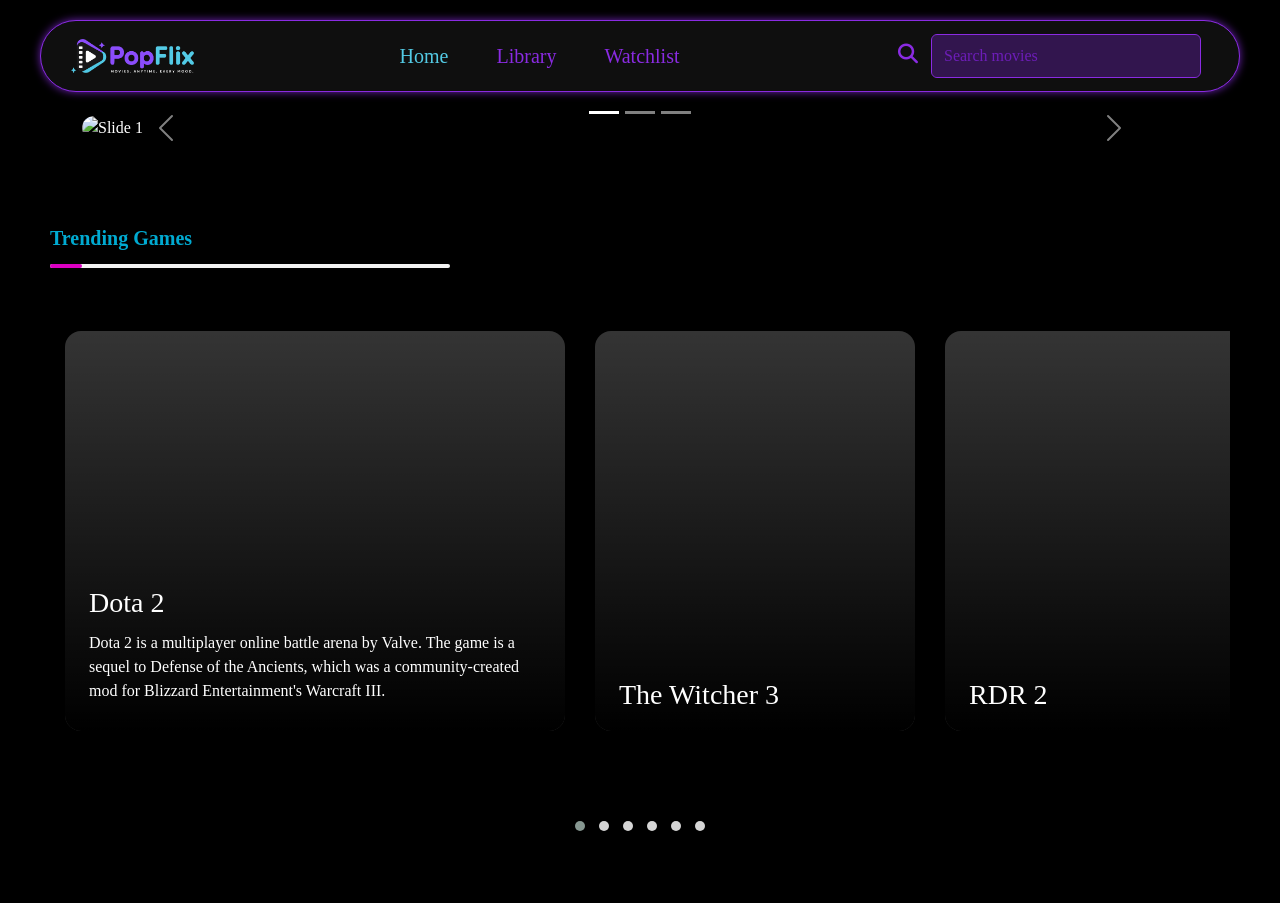
==== public/index.html @ 8738ef5d "Merge branch 'fix-code' of https://github.com/StudyGuy3360/AP-Invaders_Semester2_FinalWebsiteSubmiss" ====
<!DOCTYPE html>
<html lang="en">
<head>
  <meta charset="UTF-8">
  <meta http-equiv="X-UA-Compatible" content="IE=Edge">
  <meta name="viewport" content="width=device-width, initial-scale=1.0">
  <meta name="keywords" content="template initial setup,html, css, links, futureUse">
  <meta name="author" content="Calvin Wiid 261004, Michelle van Vuuren 251015, Luca Vannucchi 261027, Danielle van der Veer 261165">
  <title>HomePage</title>

  <!-- Bootstrap CSS -->
  <link href="https://cdn.jsdelivr.net/npm/bootstrap@5.3.3/dist/css/bootstrap.min.css" rel="stylesheet">

  <!-- Font Awesome -->
  <link rel="stylesheet" href="https://cdnjs.cloudflare.com/ajax/libs/font-awesome/6.5.1/css/all.min.css">

    
<link href="https://cdn.jsdelivr.net/npm/bootstrap@5.3.8/dist/css/bootstrap.min.css" rel="stylesheet" integrity="sha384-sRIl4kxILFvY47J16cr9ZwB07vP4J8+LH7qKQnuqkuIAvNWLzeN8tE5YBujZqJLB" crossorigin="anonymous">
<link rel="stylesheet" href="css/main.css">
  <script type="module" src="js/script.js"></script>
  <!-- Carousal CSS -->
  <link rel="stylesheet" href="https://cdnjs.cloudflare.com/ajax/libs/OwlCarousel2/2.3.4/assets/owl.carousel.min.css">
  <link rel="stylesheet" href="https://cdnjs.cloudflare.com/ajax/libs/OwlCarousel2/2.3.4/assets/owl.theme.default.min.css">

  <!-- CSS -->
  <link rel="stylesheet" href="../css/main.css">
</head>

<body>

<!-- NAVBAR -->
  <nav class="navbar navbar-expand-lg">
        <div class="container-fluid">
            <a class="logo" href="../index.html">
                <img src="../public/assets/img/PopFlix_logo_primary_whiteTagline.png" alt="popFlixLogo">
            </a>
            <button class="navbar-toggler" type="button" data-bs-toggle="collapse" data-bs-target="#navbarText" aria-controls="navbarText" aria-expanded="false" aria-label="Toggle navigation">
                <i class="fa-solid fa-bars"></i>
            </button>
            <div class="collapse navbar-collapse" id="navbarText">
                <ul class="navbar-nav mx-auto mb-2 mb-lg-0">
                    <li class="nav-item mx-3">
                    <a class="nav-link fs-5" aria-current="page" id="active" href="#">Home</a>
                    </li>
                    <li class="nav-item mx-3">
                    <a class="nav-link fs-5" href="../public/pages/contentLibrary.html">Library</a>
                    </li>
                    <li class="nav-item mx-3">
                    <a class="nav-link fs-5" href="../public/pages/watchlist.html">Watchlist</a>
                    </li>
                </ul>
                <span class="navbar-text">
                    <form class="d-flex" role="search" id="movieSearchForm">
                        <button class="btn" type="submit">
                            <i class="fa-solid fa-magnifying-glass fs-5"></i>
                        </button>
                        <input class="form-control me-2 searchBox" type="search" id="movieSearchInput" placeholder="Search movies" aria-label="Search movies"/>
                    </form>
                </span>
            </div>
        </div>
    </nav>

  <!-- HERO / CAROUSAL -->
    <div class="container my-4">
    <div id="mainCarousel" class="carousel slide carousel-fade" data-bs-autoplay="true">

      <!-- INDICATORS DT -->
       <div class="carousel-indicators">
        <button type="button" data-bs-target="#mainCarousel" data-bs-slide-to="0" class="active" aria-current="true" aria-label="Slide 1"></button>
        <button type="button" data-bs-target="#mainCarousel" data-bs-slide-to="1" aria-label="Slide 2"></button>
        <button type="button" data-bs-target="#mainCarousel" data-bs-slide-to="2" aria-label="Slide 3"></button>
      </div>

      <!-- SLIDES -->
       <div class="carousel-inner rounded-4 overflow-hidden">
        <div class="carousel-item active">
          <img src="https://picsum.photos/1200/500?random=1" class="d-block w-100" alt="Slide 1">
          <div class="carousel-caption d-none d-md-block">
            <h5>Featured Title 1</h5>
            <p>Some description about this movie or show.</p>
          </div>
        </div>
        <div class="carousel-item">
          <img src="https://picsum.photos/1200/500?random=2" class="d-block w-100" alt="Slide 2">
          <div class="carousel-caption d-none d-md-block">
            <h5>Featured Title 2</h5>
            <p>Some description about this movie or show.</p>
          </div>
        </div>
        <div class="carousel-item">
          <img src="https://picsum.photos/1200/500?random=3" class="d-block w-100" alt="Slide 3">
          <div class="carousel-caption d-none d-md-block">
            <h5>Featured Title 3</h5>
            <p>Some description about this movie or show.</p>
          </div>
        </div>
      </div>

      <!-- CONTROL -->
       <button class="carousel-control-prev" type="button" data-bs-target="#mainCarousel" data-bs-slide="prev">
        <span class="carousel-control-prev-icon" aria-hidden="true"></span>
        <span class="visually-hidden">Previous</span>
      </button>
      <button class="carousel-control-next" type="button" data-bs-target="#mainCarousel" data-bs-slide="next">
        <span class="carousel-control-next-icon" aria-hidden="true"></span>
        <span class="visually-hidden">Next</span>
      </button>
    </div>
  </div>

  <!-- TRENDING SECTION -->
    <section class="game-section">
    <h2 class="line-title">trending games</h2>

    <div class="owl-carousel custom-carousel owl-theme">
      <div class="item active" style="background-image: url(https://www.yudiz.com/codepen/expandable-animated-card-slider/dota-2.jpg);">
        <div class="item-desc">
          <h3>Dota 2</h3>
          <p>Dota 2 is a multiplayer online battle arena by Valve. The game is a sequel to Defense of the Ancients, which was a community-created mod for Blizzard Entertainment's Warcraft III.</p>
        </div>
      </div>

      <div class="item" style="background-image: url(https://www.yudiz.com/codepen/expandable-animated-card-slider/winter-3.jpg);">
        <div class="item-desc">
          <h3>The Witcher 3</h3>
          <p>The Witcher 3 is an action role-playing game developed by CD Projekt Red. It is based on The Witcher series of fantasy novels.</p>
        </div>
      </div>

      <div class="item" style="background-image: url(https://www.yudiz.com/codepen/expandable-animated-card-slider/rdr-2.jpg);">
        <div class="item-desc">
          <h3>RDR 2</h3>
          <p>Red Dead Redemption 2 is a 2018 action-adventure game developed and published by Rockstar Games.</p>
        </div>
      </div>

      <div class="item" style="background-image: url(https://www.yudiz.com/codepen/expandable-animated-card-slider/pubg.jpg);">
        <div class="item-desc">
          <h3>PUBG Mobile</h3>
          <p>PUBG is a battle royale game where 100 players fight to be the last person standing.</p>
        </div>
      </div>

      <div class="item" style="background-image: url(https://www.yudiz.com/codepen/expandable-animated-card-slider/fortnite.jpg);">
        <div class="item-desc">
          <h3>Fortnite</h3>
          <p>Battle royale where 100 players fight to be the last person standing.</p>
        </div>
      </div>

      <div class="item" style="background-image: url(https://www.yudiz.com/codepen/expandable-animated-card-slider/far-cry-5.jpg);">
        <div class="item-desc">
          <h3>Far Cry 5</h3>
          <p>Far Cry 5 is a 2018 first-person shooter game developed by Ubisoft.</p>
        </div>
      </div>
    </div>
  </section>

  <!-- SCRIPT -->

  <!-- JQUERY / PENCODE -->
   <script src="https://cdnjs.cloudflare.com/ajax/libs/jquery/3.7.1/jquery.min.js"></script>

   <!-- CAROUSAL JS -->
    <script src="https://cdnjs.cloudflare.com/ajax/libs/OwlCarousel2/2.3.4/owl.carousel.min.js"></script>

    <!-- BOOTSTRAP JS -->
     <script src="https://cdn.jsdelivr.net/npm/bootstrap@5.3.3/dist/js/bootstrap.bundle.min.js"></script>

    <!-- JS -->
     <script src="../js/js trending.js"></script>

</body>
</html>
---- public/css/main.css ----
@import '/css/mainVariable.css';


/* Content Library CSS */
#bodyContentLibrary{
    height: 100%;
    width: 100%;
    background: linear-gradient(to bottom, #141414, #53CAE4);
}

.navbar{
    margin: 20px 40px;
    background-color: var(--backgroundColor);
    border-radius: 45px;
    border-color: #8a2be2;
    box-shadow: 0 0 8px rgba(138, 43, 226, 0.8);
}

.logo img{
    max-height: 35px;
    width: auto;
}

.container-fluid{
    padding: 0px 30px;
}

#active{
    color: #53CAE4;
}

.nav-link{
    color: #8a2be2;
}

.nav-link:hover {
    color: #53CAE4;
    transition: color 0.2s ease-in-out;
}

.fa-magnifying-glass{
    color: #8a2be2;
}

.searchBox{
    background-color: rgba(132, 38, 225, 0.3);
    border-color: #8a2be2;
    margin-top: -3px;
    margin-bottom: -3px;
    width: 270px;
    color: #6d1db8;
}

.searchBox::placeholder{
    color: #6d1db8;
}

.searchBox:focus{
    background-color: rgba(38, 163, 231, 0.3);
    border-color: #53CAE4;
    margin-top: -3px;
    margin-bottom: -3px;
    width: 270px;
    color: #2e92a9;
    box-shadow: 0 0 8px rgba(83, 202, 228, 0.8);
}

.searchBox:focus::placeholder{
    color: #2e92a9;
}

form:focus-within .fa-magnifying-glass {
    color: #53CAE4;
    transition: color 0.2s ease-in-out;
}







/*Danielle*/

.watchlistBody {
 background: linear-gradient(130deg, #141414 , #141414,  #53CAE4);
color: #ffffff;
font-family:Arial, Helvetica, sans-serif;
margin: 0;
padding: 40px;
 min-height: 100vh;
}



.genre-stack {
margin-bottom: 40px;
}


.card-row {
display: flex;
gap: 20px;
 overflow-x: auto;
padding: 10px 5px 30px 5px;
scroll-behavior: smooth;
cursor: grab;
user-select: none;

 
}

.card-row::-webkit-scrollbar {
 display: none;
width: 0;
 height: 0;
background: transparent;
}


.movie-card {
flex: 0 0 200px;
 height: 300px;
 background: transparent;
 border: none;
position: relative;
cursor: pointer;
 box-shadow: 0 12px 35px -10px rgba(0, 0, 0, 0.8);
 transition: transform 0.3s cubic-bezier(0.25, 0.8, 0.25, 1);
}





.movie-card:hover {
transform: translateY(-8px);
}

.movie-card:hover .movie-poster {
box-shadow: 0 20px 40px -15px #1f98b0;
}


.movie-poster {
 width: 100%;
height: 100%;
 object-fit: cover;
 display: block;
 border-radius: 16px;

  transition: transform 0.3s cubic-bezier(0.25, 0.8, 0.25, 1),
box-shadow 0.3s ease;
pointer-events: none; 
}

.content {
 width: 100%;
height: 100%;
 object-fit: cover;
 display: block;
 border-radius: 16px;

  transition: transform 0.3s cubic-bezier(0.25, 0.8, 0.25, 1),
box-shadow 0.3s ease;
pointer-events: none; 
}




.headerSection {
display: flex;
justify-content: center;
align-items: center;
 gap: 100px;

    }


.textCenter {
margin-top: 100px;
 margin-left:0px;
font-size: 40;
 font-weight: bold;
}

    

.tabs {
display: flex;
justify-content: center;
align-items: center;
 gap: 10px;
 margin-bottom: 80px;
}

.tabs button {
 background: none;
 border: none;
  color: #F8F8F8;
 font-size: 20px;
padding: 10px 250px;
 cursor: pointer;
 margin-top: 0px;
}


#watchlistBtn {
 border-bottom: 3px solid #53CAE4;

}

#watchlistBtn:hover{
border-bottom: 3px solid #8D54FF;
}

#favouritesBtn {
border-bottom: 3px solid #8D54FF;

}

#favouritesBtn:hover {
border-bottom: 3px solid #53CAE4;
}


.watchlistBody {
     background: linear-gradient(130deg, #141414 , #141414,  #53CAE4);
  color: #ffffff;
  font-family:Arial, Helvetica, sans-serif;
  margin: 0;
  padding: 40px;
  min-height: 100vh;
  
}


.favouritesBody {
     background: linear-gradient(130deg, #141414 , #141414,  #8D54FF);
  color: #ffffff;
  font-family:Arial, Helvetica, sans-serif;
  margin: 0;
  padding: 40px;
  min-height: 100vh;
  
.movie-card:hover .movie-poster {
  box-shadow: 0 20px 40px -15px #8D54FF;
}
}











 /* Calvin */
body{
    background-color: black;
    color: white;
}


.card {
    background-color: black;
}

h1 {
    color: white;
}

.card-img-top {
    size: 120px 160px;
}

.image-prev {
  size: 350px auto;
}

/* film layout */
*,
*::before,
*::after {
  margin: 0;
  padding: 0;
  box-sizing: border-box;
}

/* new code */
html, body {
@import url("https://fonts.googleapis.com/css2?family=Montserrat:ital,wght@0,100;0,200;0,300;0,400;0,500;0,600;0,700;0,800;0,900;1,100;1,200;1,300;1,400;1,500;1,600;1,700;1,800;1,900&display=swap")};

:root {
  --main-font: "Montserrat", sans-serif;
  --main-color: #b61dfd;
}

html {
  scroll-behavior: smooth;
}

body {
  font-family: var(--main-font);
  background: #000000;
  min-height: 60px;
}

body::-webkit-scrollbar {
  width: 5px;
  background: #0b012b;
}

body::-webkit-scrollbar-thumb {
  width: 5px;
  background: rgba(255, 255, 255, 0.592);
  border-radius: 5px;
}

header {
  width: 100%;
  max-width: 1450px;
  margin-inline: auto;
  height: 70px;
  z-index: 30;
  display: flex;
  position: fixed;
  inset: 0;
  background-color: transparent;
  justify-content: space-between;
  align-items: center;
  padding: 5px 30px;
  transition: all 0.2s ease 0s;
  border-radius: 0px 0px 20px 20px;
}

header.scrolled {
  background-color: #00000052;
  backdrop-filter: blur(50px);
  box-shadow: 0px 0px 15px #000000b6;
  top: 15px;
  border-radius: 20px;
}

header .logo {
  color: #fff;
  font-weight: 900;
  font-size: 2.35rem;
}

header nav {
  width: max-content;
  font-size: 14px;
  font-weight: 300;
  display: flex;
  list-style: none;
  gap: 45px;
  opacity: 0.9;
}

header nav li a {
  cursor: pointer;
  color: #fff;
  text-decoration: none;
  padding: 5px 15px;
  transition: all 0.3s ease 0s;
}

header nav li a.active {
  background: #b61dfd6f;
  border: 1px solid #ffffff35;
  backdrop-filter: blur(55px);
  color: #ffffff;
  border-radius: 20px;
}

main {
  width: 100%;
  min-height: 100%;
  position: relative;
  margin-inline: auto;
  display: flex;
  flex-direction: column;
  gap: 20px;
}

main section {
  width: 100%;
  min-height: auto;
  height: auto; 
  position: relative;
  text-transform: uppercase;
  box-shadow: 0px 0px 10px #00000024;
  padding: 60px 0;
}

main section::after {
  content: "";
  width: 100%;
  height: 100%;
  position: absolute;
  inset: 0;
  z-index: 1;
  background-color: rgba(0, 0, 0, 0.75);
}

main section .content {
  z-index: 3;
  color: #fff;
  width: 100%;
  height: auto;
  display: flex;
  align-items: center;
  justify-content: flex-start;
  column-gap: 60px;
  row-gap: 15px;
  flex-wrap: wrap;
  position: relative;
  padding-left: 120px;
}

main section .content .image-prev {
  width: max-content;
  height: max-content;
}

main section .content .image-prev img {
  width: 100%;
  max-width: 350px;
  height: auto;
  object-fit: cover;
  border-radius: 20px;
  box-shadow: 0px 0px 40px #0000008e;
}

main section .content .info {
  width: 100%;
  max-width: 600px;
}

main section .content .info .title {
  font-size: 3.2rem;
  font-weight: 800;
  width: 100%;
  max-width: 600px;
}

main section .content .info .desc {
  width: 100%;
  max-width: 600px;
  font-size: 16px;
  font-weight: 200;
  text-transform: capitalize;
  margin-top: 10px;
}

main section .content .info .tips {
  display: flex;
  align-items: center;
  position: relative;
  width: max-content;
  gap: 25px;
}

main section .content .info .tips .stars {
  display: flex;
  width: max-content;
  gap: 5px;
  font-size: 15px;
}
main section .content .info .tips .stars p {
  opacity: 0.8;
}

main section .content .info .tips .stars i {
  color: #ffa600;
}

main section .content .info .tips .year {
  padding: 3px 15px;
  border-radius: 20px;
  background-color: #b61dfd6f;
  color: #db8dff;
}

main section .content .info .buttons {
  display: flex;
  margin-top: 0px;
  align-items: left;
  gap: 20px;
  width: max-content;
}

.playstore-button {
  display: inline-flex;
  align-items: center;
  justify-content: center;
  border: 2px solid #000;
  border-radius: 9999px;
  background-color: rgba(0, 0, 0, 1);
  padding: 0.625rem 1.5rem;
  text-align: center;
  color: rgba(255, 255, 255, 1);
  outline: 0;
  backdrop-filter: blur(150px);
  transition: all 0.2s ease;
  text-decoration: none;
}

.playstore-button:hover {
  background-color: transparent;
  border: 2px solid transparent;
  color: rgb(255, 255, 255);
}

.icon {
  height: 2.5rem;
  width: 2.5rem;
}

.texts {
  margin-left: 1rem;
  display: flex;
  flex-direction: column;
  align-items: flex-start;
  line-height: 1;
}

.text-1 {
  margin-bottom: 0.25rem;
  font-size: 0.75rem;
  line-height: 1rem;
}

.text-2 {
  font-weight: 600;
}

.save_btn {
  width: 50px;
  height: 50px;
  position: relative;
  display: flex;
  align-items: center;
  justify-content: center;
  background-color:#8D54FF;
  backdrop-filter: blur(1px);
  border-radius: 50%;
  cursor: pointer;
  transition-duration: 0.3s;
  box-shadow: 2px 2px 10px rgba(0, 0, 0, 0.13);
  border: none;
}

.heart {
  width: 18px;
}

.heart path {
  fill: white;
}

.save_btn:hover {
  background-color: #53CAE4;
}

.save_btn:hover .heart {
  animation: heartRing 0.9s both;
}


.save_btn2 {
  width: 50px;
  height: 50px;
  position: relative;
  display: flex;
  align-items: center;
  justify-content: center;
  background-color:#8D54FF;
  backdrop-filter: blur(1px);
  border-radius: 50%;
  cursor: pointer;
  transition-duration: 0.3s;
  box-shadow: 2px 2px 10px rgba(0, 0, 0, 0.13);
  border: none;
}

.add {
  width: 18px;
}

.add path {
  fill: white;
}

.save_btn2:hover {
  background-color: #53CAE4;
}

.save_btn2:hover .heart {
  animation: heartRing 0.9s both;
}



/* navbar */
.btn {
  color: purple;
}

/* luca */


.body1 {
  display: grid;
  height: 100%;
  width: 100%;
  place-items: center;
  background: url(/public/assets/img/login_bg_img.png);
  background-repeat: no-repeat;
  background-size:cover;
  background-position: center;
  background-attachment: fixed;
  padding-top: 100px;
}

/* card */
.wrapper {
  max-width: 380px;
  width: 100%;
  background: #121212;
  padding: 30px;
  border-radius: 16px;
  border: 2px solid #8a2be2;
  box-shadow: 0 0 20px rgba(138, 43, 226, 0.4);
}

/* logo header */
.wrapper .logo-container {
  display: block;
  width: 100%;
  text-align: center;
  margin-bottom: 15px;
}

.wrapper .logo-container h2 {
  color: #00d4ff;
  font-size: 28px;
  font-weight: 700;
}


.logo-container p{
    color: #aaaaaa;
    font-size: 10px;
    letter-spacing: 1.5px;
}

/* slide-controls */
.wrapper .slide-controls {
  position: relative;
  display: flex;
  height: 45px;
  width: 100%;
  margin: 15px 0;
  justify-content: space-between;
  border-bottom: 2px solid #333333;
}

/* dt */
.slide-controls .slide {
  height: 100%;
  width: 50%;
  color: #ffffff;
  font-size: 18px;
  font-weight: 500;
  text-align: center;
  line-height: 40px;
  cursor: pointer;
  z-index: 1;
  transition: all 0.3s ease;
}


/* purple-line */
.slide-controls .slider-tab {
  position: absolute;
  bottom: -2px;
  height: 3px;
  width: 50%;
  left: 0;
  z-index: 2;
  border-radius: 15px;
  background: linear-gradient(90deg, #8a2be2, #8a2be2);
  transition: all 0.4s ease;
}

/* radio toggle */
input[type="radio"] {
  display: none;
}

/* active vs inactive change login/signup buttons */
#signup:checked ~ .slider-tab {
  left: 50%;
}
#signup:checked ~ label.signup {
  color: #ffffff
}
#signup:checked ~ label.login {
  color: #888888;
}
#login:checked ~ label.signup {
  color: #888888;
}
#login:checked ~ label.login {
  color: #ffffff;
}

#signup:checked ~ .title-text .form-inner {
  margin-left: -100%;
}

/* welcome text */
.wrapper .welcome-text {
  text-align: center;
  margin: 15px 0;
}
.welcome-text h3 {
  color: #ffffff;
  font-size: 20px;
}
.welcome-text p {
  color: #888888;
  font-size: 13px;
}

/* dt */
/* form layout & inner slide container */
.wrapper .title-text {
    width: 100%;
    overflow: hidden;
}

.title-text .form-inner {
    display: flex;
    width: 200%;
}

.title-text .form-inner form {
  width: 50%;
  transition: all 0.6s cubic-bezier(0.68, -0.55, 0.265, 1.55);
}

/* dt */
/* input field */
.form-inner form .field {
  height: 48px;
  width: 100%;
  margin-top: 18px;
  position: relative;
}

/* icon styling and positioning */
.form-inner form .field .input-icon {
  position: absolute;
  left: 16px;
  top: 50%;
  transform: translateY(-50%);
  color: #aaaaaa;
  font-size: 15px;
  pointer-events: none;
  z-index: 2;
  transition: all 0.3s ease;
}

.form-inner form .field input {
  height: 100%;
  width: 100%;
  outline: none;
  padding-left: 40px;
  border-radius: 8px;
  background: #1a1a1a;
  border: 1px solid #333333;
  color: #ffffff;
  font-size: 14px;
  transition: all 0.3s ease;
  border: 2px solid #8a2be2;
}

/* email/username & password  */
.form-inner form .field input:focus {
  border-color: #8a2be2;
  box-shadow: 0 0 8px rgba(138, 43, 226, 0.4);
}
.form-inner form .field input::placeholder {
  color: #666666
}

/* forgot password link */
.form-inner form .pass-link {
    text-align: right;
  margin-top: 8px;
  margin-bottom: 15px;
}

.form-inner form .pass-link a {
  color: #aaaaaa;
  font-size: 12px;
  text-decoration: none;
}

.form-inner form .pass-link a:hover {
  text-decoration: underline;
}

/* submit button  */
form .btn input[type="submit"] {
  height: 100%;
  width: 70%;
  margin-left: 15%;
  background: linear-gradient(90deg, #00c6ff, #9d4edd);
  border: none;
  color: #fff;
  padding-left: 0;
  border-radius: 8px;
  font-size: 16px;
  font-weight: 600;
  cursor: pointer;
  transition: opacity 0.4s ease;
  text-transform: uppercase;
}

form .btn input[type="submit"]:hover {
    opacity: 0.90;
}

/* under login/signup */
.form-inner form .signup-link {
    text-align: center;
    margin-top: 20px;
    color: #aaaaaa;
    font-size: 13px;
}

.form-inner form .signup-link a {
    color: #8a2be2;
    text-decoration: underline;
}


/* LUCA HOME PAGE CSS */

/* NAVBAR */
body {
  font-family: "Roboto", sans-serif;
  font-size: 16px;
  background: url(/public/assets/img/login_bg_img.png);  
  color: #fff;
}

img {
  max-width: 100%;
  border: 0;
}

a {
  text-decoration: none;
  color: inherit;
  outline: none;
  transition: all 0.4s ease-in-out;
}

a:hover {
  color: #53CAE4;
}

.navbar {
  margin: 20px 40px;
  background-color: #0f0f0f;
  border-radius: 45px;
  border: 1px solid #8a2be2;
  box-shadow: 0 0 8px rgba(138, 43, 226, 0.8);
}

.logo img {
  max-height: 35px;
  width: auto;
}


.container-fluid {
  padding: 0 30px;
}

#active {
  color: #53CAE4;
}

.nav-link {
  color: #8a2be2;
}

.nav-link:hover {
  color: #53CAE4;
  transition: color 0.2s ease-in-out;
}

.fa-magnifying-glass {
  color: #8a2be2;
}

.searchBox {
  background-color: rgba(132, 38, 225, 0.3);
  border-color: #8a2be2;
  margin-top: -3px;
  margin-bottom: -3px;
  width: 270px;
  color: #6d1db8;
}

.searchBox::placeholder {
  color: #6d1db8;
}

.searchBox:focus {
  background-color: rgba(38, 163, 231, 0.3);
  border-color: #53CAE4;
  color: #2e92a9;
  box-shadow: 0 0 8px rgba(83, 202, 228, 0.8);
}

.searchBox:focus::placeholder {
  color: #2e92a9;
}

form:focus-within .fa-magnifying-glass {
  color: #53CAE4;
  transition: color 0.2s ease-in-out;
}

.fa-bars {
  color: #8a2be2;
}

.fa-bars:hover {
  color: #53CAE4;
}

/* TITLES */

h2 {
  margin-bottom: 48px;
  padding-bottom: 16px;
  font-size: 20px;
  line-height: 28px;
  font-weight: 700;
  position: relative;
  text-transform: capitalize;
  color: #00aad1;
}

h3 {
  margin: 0 0 10px;
  font-size: 28px;
  line-height: 36px;
}

/* Title underline */
.line-title {
  position: relative;
  width: 400px;
}

.line-title::before,
.line-title::after {
  content: "";
  position: absolute;
  bottom: 0;
  left: 0;
  height: 4px;
  border-radius: 2px;
}

.line-title::before {
  width: 100%;
  background: #f2f2f2;
}

.line-title::after {
  width: 32px;
  background: #dc00c2;
}

/* GAME SECTION */

.game-section {
  padding: 60px 50px;
}

.game-section .owl-stage {
  margin: 15px 0;
  display: flex;
}

.game-section .item {
  margin: 0 15px 60px;
  width: 320px;
  height: 400px;
  display: flex;
  align-items: flex-end;
  background: #343434 no-repeat center center / cover;
  border-radius: 16px;
  overflow: hidden;
  position: relative;
  transition: all 0.4s ease-in-out;
  cursor: pointer;
}

.game-section .item.active {
  width: 500px;
  box-shadow: 12px 40px 40px rgba(0, 0, 0, 0.25);
}

.game-section .item::after {
  content: "";
  display: block;
  position: absolute;
  height: 100%;
  width: 100%;
  left: 0;
  top: 0;
  background-image: linear-gradient(rgba(0, 0, 0, 0), rgba(0, 0, 0, 1));
}

.game-section .item-desc {
  padding: 0 24px 12px;
  color: #fff;
  position: relative;
  z-index: 1;
  overflow: hidden;
  transform: translateY(calc(100% - 54px));
  transition: all 0.4s ease-in-out;
}

.game-section .item.active .item-desc {
  transform: none;
}

.game-section .item-desc p {
  opacity: 0;
  transform: translateY(32px);
  transition: all 0.4s ease-in-out 0.2s;
}

.game-section .item.active .item-desc p {
  opacity: 1;
  transform: translateY(0);
}

.game-section .owl-theme.custom-carousel .owl-dots {
  margin-top: -20px;
  position: relative;
  z-index: 5;
}

/* RESPONSIVE CODE  */
@media (min-width: 992px) and (max-width: 1199px) {
  h2 {
    margin-bottom: 32px;
  }

  h3 {
    font-size: 24px;
    line-height: 32px;
  }

  .game-section {
    padding: 50px 30px;
  }

  .game-section .item {
    margin: 0 12px 60px;
    width: 260px;
    height: 360px;
  }

  .game-section .item.active {
    width: 400px;
  }

  .game-section .item-desc {
    transform: translateY(calc(100% - 46px));
  }
}

@media (min-width: 768px) and (max-width: 991px) {
  h2 {
    margin-bottom: 32px;
  }

  h3 {
    font-size: 24px;
    line-height: 32px;
  }

  .line-title {
    width: 330px;
  }

  .game-section {
    padding: 50px 30px 40px;
  }

  .game-section .item {
    margin: 0 12px 60px;
    width: 240px;
    height: 330px;
  }

  .game-section .item.active {
    width: 360px;
  }

  .game-section .item-desc {
    transform: translateY(calc(100% - 42px));
  }
}

@media (max-width: 767px) {
  body {
    font-size: 14px;
  }

  h2 {
    margin-bottom: 20px;
  }

  h3 {
    font-size: 19px;
    line-height: 24px;
  }

  .line-title {
    width: 250px;
  }

  .game-section {
    padding: 30px 15px 20px;
  }

  .game-section .item {
    margin: 0 10px 40px;
    width: 200px;
    height: 280px;
  }

  .game-section .item.active {
    width: 270px;
    box-shadow: 6px 10px 10px rgba(0, 0, 0, 0.25);
  }

  .game-section .item-desc {
    padding: 0 14px 5px;
    transform: translateY(calc(100% - 42px));
  }
}

/* END LUCA */

/* michelle */

#bodyContentLibrary{
    height: 100%;
    width: 100%;
    background: linear-gradient(to bottom, #141414, #53CAE4);
}

.navbar{
    margin: 20px 40px;
    background-color: #0f0f0f;
    border-radius: 45px;
    border-color: #8a2be2;
    box-shadow: 0 0 8px rgba(138, 43, 226, 0.8);
}

.logo img{
    max-height: 35px;
    width: auto;
}

.container-fluid{
    padding: 0px 30px;
}

#active{
    color: #53CAE4;
}

.nav-link{
    color: #8a2be2;
}

.nav-link:hover {
    color: #53CAE4;
    transition: color 0.2s ease-in-out;
}

.fa-magnifying-glass{
    color: #8a2be2;
}

.searchBox{
    background-color: rgba(132, 38, 225, 0.3);
    border-color: #8a2be2;
    margin-top: -3px;
    margin-bottom: -3px;
    width: 270px;
    color: #6d1db8;
}

.searchBox::placeholder{
    color: #6d1db8;
}

.searchBox:focus{
    background-color: rgba(38, 163, 231, 0.3);
    border-color: #53CAE4;
    margin-top: -3px;
    margin-bottom: -3px;
    width: 270px;
    color: #2e92a9;
    box-shadow: 0 0 8px rgba(83, 202, 228, 0.8);
}

.searchBox:focus::placeholder{
    color: #2e92a9;
}

form:focus-within .fa-magnifying-glass {
    color: #53CAE4;
    transition: color 0.2s ease-in-out;
}

.fa-bars{
    color: #8a2be2;
}

.fa-bars:hover {
    color: #53CAE4;
}

.contLibFilterButton{
    background-color: #8a2be2;
    color: #F8F8F8;
    border: none;
    border-radius: 10px;
    padding: 12px;
    font-weight: bold;
    margin-top: 12px;
    margin-bottom: 12px;
}

.contLibFilterButton:hover,
.contLibFilterButton.active{
    background-color: #53CAE4;
}

.movieCarousel {
    display: flex;
    gap: 15px;
    overflow-x: auto;
    padding: 10px 0;
    scroll-snap-type: x mandatory;
    scroll-behavior: smooth;
    scrollbar-width: none;
}

.movieCarousel::-webkit-scrollbar {
    display: none;
}

.movieCarouselItem {
    flex: 0 0 calc((100% - 5 * 15px) / 6.3);
    scroll-snap-align: start;
}

.movieCarouselItem img, .card-img-top {
    width: 100%;
    height: auto;
    aspect-ratio: 2 / 3;
    object-fit: cover;
    border-radius: 8px;
    display: block;
    transition: box-shadow 0.3s ease;
}

.movieCarouselItem img:hover, .card-img-top:hover {
    box-shadow: 0 20px 40px -15px rgba(138, 43, 226, 0.8);
    cursor: pointer;
    transform: translateY(-8px);
    transition: box-shadow 0.3s ease, transform 0.3s ease;
}

@media (max-width: 767px) {
    .movieCarouselItem {
        flex: 0 0 65%;
    }
}

@media (max-width: 991px) {
    .movieCarouselItem {
        flex-basis: calc((100% - 3 * 15px) / 4.3);
    }
}

@media (max-width: 575px) {
    .movieCarouselItem {
        flex-basis: calc((100% - 15px) / 2.3);
    }
}

.genreTitle{
    color: #F8F8F8;
}

.carouselArrow{
    background-color: rgba(132, 38, 225, 0.3);
    border-color: #8a2be2;
    border: 1px solid #8a2be2;
    color: #8a2be2;
    border-radius: 8px;
    width: 41px;
    height: 41px;
    font-size: 18px;
    transition: all 0.3s ease;
    margin-left: 5px;
    
}

.carouselArrow:hover {
    background-color: #53CAE4;
    color: white;
    border-color: #53CAE4;
}
---- css/main.css ----
@import '/css/mainVariable.css';


/* Content Library CSS */
#bodyContentLibrary{
    height: 100%;
    width: 100%;
    background: linear-gradient(to bottom, #141414, #53CAE4);
}

.navbar{
    margin: 20px 40px;
    background-color: var(--backgroundColor);
    border-radius: 45px;
    border-color: #8a2be2;
    box-shadow: 0 0 8px rgba(138, 43, 226, 0.8);
}

.logo img{
    max-height: 35px;
    width: auto;
}

.container-fluid{
    padding: 0px 30px;
}

#active{
    color: #53CAE4;
}

.nav-link{
    color: #8a2be2;
}

.nav-link:hover {
    color: #53CAE4;
    transition: color 0.2s ease-in-out;
}

.fa-magnifying-glass{
    color: #8a2be2;
}

.searchBox{
    background-color: rgba(132, 38, 225, 0.3);
    border-color: #8a2be2;
    margin-top: -3px;
    margin-bottom: -3px;
    width: 270px;
    color: #6d1db8;
}

.searchBox::placeholder{
    color: #6d1db8;
}

.searchBox:focus{
    background-color: rgba(38, 163, 231, 0.3);
    border-color: #53CAE4;
    margin-top: -3px;
    margin-bottom: -3px;
    width: 270px;
    color: #2e92a9;
    box-shadow: 0 0 8px rgba(83, 202, 228, 0.8);
}

.searchBox:focus::placeholder{
    color: #2e92a9;
}

form:focus-within .fa-magnifying-glass {
    color: #53CAE4;
    transition: color 0.2s ease-in-out;
}







/*Danielle*/

.watchlistBody {
 background: linear-gradient(130deg, #141414 , #141414,  #53CAE4);
color: #ffffff;
font-family:Arial, Helvetica, sans-serif;
margin: 0;
padding: 40px;
 min-height: 100vh;
}



.genre-stack {
margin-bottom: 40px;
}


.card-row {
display: flex;
gap: 20px;
 overflow-x: auto;
padding: 10px 5px 30px 5px;
scroll-behavior: smooth;
cursor: grab;
user-select: none;

 
}

.card-row::-webkit-scrollbar {
 display: none;
width: 0;
 height: 0;
background: transparent;
}


.movie-card {
flex: 0 0 200px;
 height: 300px;
 background: transparent;
 border: none;
position: relative;
cursor: pointer;
 box-shadow: 0 12px 35px -10px rgba(0, 0, 0, 0.8);
 transition: transform 0.3s cubic-bezier(0.25, 0.8, 0.25, 1);
}





.movie-card:hover {
transform: translateY(-8px);
}

.movie-card:hover .movie-poster {
box-shadow: 0 20px 40px -15px #1f98b0;
}


.movie-poster {
 width: 100%;
height: 100%;
 object-fit: cover;
 display: block;
 border-radius: 16px;

  transition: transform 0.3s cubic-bezier(0.25, 0.8, 0.25, 1),
box-shadow 0.3s ease;
pointer-events: none; 
}

.content {
 width: 100%;
height: 100%;
 object-fit: cover;
 display: block;
 border-radius: 16px;

  transition: transform 0.3s cubic-bezier(0.25, 0.8, 0.25, 1),
box-shadow 0.3s ease;
pointer-events: none; 
}




.headerSection {
display: flex;
justify-content: center;
align-items: center;
 gap: 100px;

    }


.textCenter {
margin-top: 100px;
 margin-left:0px;
font-size: 40;
 font-weight: bold;
}

    

.tabs {
display: flex;
justify-content: center;
align-items: center;
 gap: 10px;
 margin-bottom: 80px;
}

.tabs button {
 background: none;
 border: none;
  color: #F8F8F8;
 font-size: 20px;
padding: 10px 250px;
 cursor: pointer;
 margin-top: 0px;
}


#watchlistBtn {
 border-bottom: 3px solid #53CAE4;

}

#watchlistBtn:hover{
border-bottom: 3px solid #8D54FF;
}

#favouritesBtn {
border-bottom: 3px solid #8D54FF;

}

#favouritesBtn:hover {
border-bottom: 3px solid #53CAE4;
}


.watchlistBody {
     background: linear-gradient(130deg, #141414 , #141414,  #53CAE4);
  color: #ffffff;
  font-family:Arial, Helvetica, sans-serif;
  margin: 0;
  padding: 40px;
  min-height: 100vh;
  
}


.favouritesBody {
     background: linear-gradient(130deg, #141414 , #141414,  #8D54FF);
  color: #ffffff;
  font-family:Arial, Helvetica, sans-serif;
  margin: 0;
  padding: 40px;
  min-height: 100vh;
  
.movie-card:hover .movie-poster {
  box-shadow: 0 20px 40px -15px #8D54FF;
}
}











 /* Calvin */
body{
    background-color: black;
    color: white;
}


.card {
    background-color: black;
}

h1 {
    color: white;
}

.card-img-top {
    size: 120px 160px;
}

.image-prev {
  size: 350px auto;
}

/* carousel */

$duration = 450ms
$tileWidth = 250px
$tileHeight = ($tileWidth / (16/9))
$iconSize = 50px
$growFactor = 1.5 // 1.5 times the original size

$moveLeft = -($tileWidth * ($growFactor - 1) / 2)
$moveRight = $tileWidth * ($growFactor - 1)

body, html
  padding: 0 10px
  margin: 0
  background: #0E0F11
  color: #ecf0f1
  font-family: 'Open Sans', sans-serif
  min-height: 100vh
  display: flex
  flex-direction: row
  align-items: center
  width: 100%

* { box-sizing: border-box }

h1, p
  text-align: center

p
  width: 100%
  max-width: 500px
  margin: auto

a:link
a:hover
a:active
a:visited
  transition: color 150ms
  color: #95a5a6
  text-decoration: none

a:hover
  color: #7f8c8d
  text-decoration: underline

.contain
  width: 100%

.row
  overflow: scroll
  width: 100%

.row__inner
  transition: $duration transform
  font-size: 0
  white-space: nowrap
  margin: ($tileHeight / 2) 0
  padding-bottom: 10px // Account for OS X scroll bar

.tile
  position: relative
  display: inline-block
  width: $tileWidth
  height: $tileHeight
  margin-right: 10px
  font-size: 20px
  cursor: pointer
  transition: $duration all
  transform-origin: center left

.tile__img
  width: 120px;
  height: :autofill
  object-fit: cover

.tile__details
  position: absolute
  bottom: 0
  left: 0
  right: 0
  top: 0
  font-size: 10px
  opacity: 0
  background: linear-gradient(to top, rgba(0,0,0,0.9) 0%, rgba(0,0,0,0) 100%)
  transition: $duration opacity

  &:after
  &:before
    content: ''
    position absolute
    top: 50%
    left: 50%
    display: black

  &:after
    margin-top: (-($iconSize / 2))
    margin-left: (-($iconSize / 2))
    width: $iconSize
    height: $iconSize
    border: 3px solid #ecf0f1
    line-height: $iconSize
    text-align: center
    border-radius: 100%
    background: rgba(0,0,0,0.5)
    z-index: 1

  &:before
    content: '▶'
    left: 0
    width: 100%
    font-size: 30px
    margin-left: 7px
    margin-top: -18px
    text-align: center
    z-index: 2

  .tile:hover &
    opacity: 1

.tile__title
  position absolute
  bottom: 0
  padding: 10px


// *
// * Hover effects
// *

// We assume when you hover .row, you're also hovering a .tile
// First, move the whole row towards the left
.row__inner:hover
  transform: translate3d($moveLeft, 0, 0)

.row__inner:hover .tile

  // Fade out every tile
  opacity: .3

  // And then grow the current tile and make it opaque again
  &:hover
    transform: scale($growFactor)
    opacity: 1

// And finally move all tiles right of the current tile to the right,
// so its flush against the hovered tile
.tile:hover ~ .tile
  transform: translate3d($moveRight, 0, 0)






/* film layout */
*,
*::before,
*::after {
  margin: 0;
  padding: 0;
  box-sizing: border-box;
}

/* new code */
html, body {
@import url("https://fonts.googleapis.com/css2?family=Montserrat:ital,wght@0,100;0,200;0,300;0,400;0,500;0,600;0,700;0,800;0,900;1,100;1,200;1,300;1,400;1,500;1,600;1,700;1,800;1,900&display=swap");

:root {
  --main-font: "Montserrat", sans-serif;
  --main-color: #b61dfd;
}

html {
  scroll-behavior: smooth;
}

body {
  font-family: var(--main-font);
  background: #000000;
  min-height: 60px;
}

body::-webkit-scrollbar {
  width: 5px;
  background: #0b012b;
}

body::-webkit-scrollbar-thumb {
  width: 5px;
  background: rgba(255, 255, 255, 0.592);
  border-radius: 5px;
}

header {
  width: 100%;
  max-width: 1450px;
  margin-inline: auto;
  height: 70px;
  z-index: 30;
  display: flex;
  position: fixed;
  inset: 0;
  background-color: transparent;
  justify-content: space-between;
  align-items: center;
  padding: 5px 30px;
  transition: all 0.2s ease 0s;
  border-radius: 0px 0px 20px 20px;
}

header.scrolled {
  background-color: #00000052;
  backdrop-filter: blur(50px);
  box-shadow: 0px 0px 15px #000000b6;
  top: 15px;
  border-radius: 20px;
}

header .logo {
  color: #fff;
  font-weight: 900;
  font-size: 2.35rem;
}

header nav {
  width: max-content;
  font-size: 14px;
  font-weight: 300;
  display: flex;
  list-style: none;
  gap: 45px;
  opacity: 0.9;
}

header nav li a {
  cursor: pointer;
  color: #fff;
  text-decoration: none;
  padding: 5px 15px;
  transition: all 0.3s ease 0s;
}

header nav li a.active {
  background: #b61dfd6f;
  border: 1px solid #ffffff35;
  backdrop-filter: blur(55px);
  color: #ffffff;
  border-radius: 20px;
}

main {
  width: 100%;
  min-height: 100%;
  position: relative;
  margin-inline: auto;
  display: flex;
  flex-direction: column;
  gap: 20px;
}

main section {
  width: 100%;
  min-height: auto;
  height: auto; 
  position: relative;
  text-transform: uppercase;
  box-shadow: 0px 0px 10px #00000024;
  padding: 60px 0;
}

main section::after {
  content: "";
  width: 100%;
  height: 100%;
  position: absolute;
  inset: 0;
  z-index: 1;
  background-color: rgba(0, 0, 0, 0.75);
}

main section .content {
  z-index: 3;
  color: #fff;
  width: 100%;
  height: auto;
  display: flex;
  align-items: center;
  justify-content: flex-start;
  column-gap: 60px;
  row-gap: 15px;
  flex-wrap: wrap;
  position: relative;
  padding-left: 120px;
}

main section .content .image-prev {
  width: max-content;
  height: max-content;
}

main section .content .image-prev img {
  width: 100%;
  max-width: 350px;
  height: auto;
  object-fit: cover;
  border-radius: 20px;
  box-shadow: 0px 0px 40px #0000008e;
}

main section .content .info {
  width: 100%;
  max-width: 600px;
}

main section .content .info .title {
  font-size: 3.2rem;
  font-weight: 800;
  width: 100%;
  max-width: 600px;
}

main section .content .info .desc {
  width: 100%;
  max-width: 600px;
  font-size: 16px;
  font-weight: 200;
  text-transform: capitalize;
  margin-top: 10px;
}

main section .content .info .tips {
  display: flex;
  align-items: center;
  position: relative;
  width: max-content;
  gap: 25px;
}

main section .content .info .tips .stars {
  display: flex;
  width: max-content;
  gap: 5px;
  font-size: 15px;
}
main section .content .info .tips .stars p {
  opacity: 0.8;
}

main section .content .info .tips .stars i {
  color: #ffa600;
}

main section .content .info .tips .year {
  padding: 3px 15px;
  border-radius: 20px;
  background-color: #b61dfd6f;
  color: #db8dff;
}

main section .content .info .buttons {
  display: flex;
  margin-top: 0px;
  align-items: left;
  gap: 20px;
  width: max-content;
}

.playstore-button {
  display: inline-flex;
  align-items: center;
  justify-content: center;
  border: 2px solid #000;
  border-radius: 9999px;
  background-color: rgba(0, 0, 0, 1);
  padding: 0.625rem 1.5rem;
  text-align: center;
  color: rgba(255, 255, 255, 1);
  outline: 0;
  backdrop-filter: blur(150px);
  transition: all 0.2s ease;
  text-decoration: none;
}

.playstore-button:hover {
  background-color: transparent;
  border: 2px solid transparent;
  color: rgb(255, 255, 255);
}

.icon {
  height: 2.5rem;
  width: 2.5rem;
}

.texts {
  margin-left: 1rem;
  display: flex;
  flex-direction: column;
  align-items: flex-start;
  line-height: 1;
}

.text-1 {
  margin-bottom: 0.25rem;
  font-size: 0.75rem;
  line-height: 1rem;
}

.text-2 {
  font-weight: 600;
}

.save_btn {
  width: 50px;
  height: 50px;
  position: relative;
  display: flex;
  align-items: center;
  justify-content: center;
  background-color:#8D54FF;
  backdrop-filter: blur(1px);
  border-radius: 50%;
  cursor: pointer;
  transition-duration: 0.3s;
  box-shadow: 2px 2px 10px rgba(0, 0, 0, 0.13);
  border: none;
}

.heart {
  width: 18px;
}

.heart path {
  fill: white;
}

.save_btn:hover {
  background-color: #53CAE4;
}

.save_btn:hover .heart {
  animation: heartRing 0.9s both;
}


.save_btn2 {
  width: 50px;
  height: 50px;
  position: relative;
  display: flex;
  align-items: center;
  justify-content: center;
  background-color:#8D54FF;
  backdrop-filter: blur(1px);
  border-radius: 50%;
  cursor: pointer;
  transition-duration: 0.3s;
  box-shadow: 2px 2px 10px rgba(0, 0, 0, 0.13);
  border: none;
}

.add {
  width: 18px;
}

.add path {
  fill: white;
}

.save_btn2:hover {
  background-color: #53CAE4;
}

.save_btn2:hover .heart {
  animation: heartRing 0.9s both;
}



/* navbar */
.btn {
  color: purple;
}

/* luca */


.body1 {
  display: grid;
  height: 100%;
  width: 100%;
  place-items: center;
  background: url(/img/login_bg_img.png);
  background-repeat: no-repeat;
  background-size:cover;
  background-position: center;
  background-attachment: fixed;
}

/* card */
.wrapper {
  max-width: 380px;
  width: 100%;
  background: #121212;
  padding: 30px;
  border-radius: 16px;
  border: 2px solid #8a2be2;
  box-shadow: 0 0 20px rgba(138, 43, 226, 0.4);
}

/* logo header */
.wrapper .logo-container {
  display: block;
  width: 100%;
  text-align: center;
  margin-bottom: 15px;
}

.wrapper .logo-container h2 {
  color: #00d4ff;
  font-size: 28px;
  font-weight: 700;
}


.logo-container p{
    color: #aaaaaa;
    font-size: 10px;
    letter-spacing: 1.5px;
}

/* slide-controls */
.wrapper .slide-controls {
  position: relative;
  display: flex;
  height: 45px;
  width: 100%;
  margin: 15px 0;
  justify-content: space-between;
  border-bottom: 2px solid #333333;
}

/* dt */
.slide-controls .slide {
  height: 100%;
  width: 50%;
  color: #ffffff;
  font-size: 18px;
  font-weight: 500;
  text-align: center;
  line-height: 40px;
  cursor: pointer;
  z-index: 1;
  transition: all 0.3s ease;
}


/* purple-line */
.slide-controls .slider-tab {
  position: absolute;
  bottom: -2px;
  height: 3px;
  width: 50%;
  left: 0;
  z-index: 2;
  border-radius: 15px;
  background: linear-gradient(90deg, #8a2be2, #8a2be2);
  transition: all 0.4s ease;
}

/* radio toggle */
input[type="radio"] {
  display: none;
}

/* active vs inactive change login/signup buttons */
#signup:checked ~ .slider-tab {
  left: 50%;
}
#signup:checked ~ label.signup {
  color: #ffffff
}
#signup:checked ~ label.login {
  color: #888888;
}
#login:checked ~ label.signup {
  color: #888888;
}
#login:checked ~ label.login {
  color: #ffffff;
}

#signup:checked ~ .title-text .form-inner {
  margin-left: -100%;
}

/* welcome text */
.wrapper .welcome-text {
  text-align: center;
  margin: 15px 0;
}
.welcome-text h3 {
  color: #ffffff;
  font-size: 20px;
}
.welcome-text p {
  color: #888888;
  font-size: 13px;
}

/* dt */
/* form layout & inner slide container */
.wrapper .title-text {
    width: 100%;
    overflow: hidden;
}

.title-text .form-inner {
    display: flex;
    width: 200%;
}

.title-text .form-inner form {
  width: 50%;
  transition: all 0.6s cubic-bezier(0.68, -0.55, 0.265, 1.55);
}

/* dt */
/* input field */
.form-inner form .field {
  height: 48px;
  width: 100%;
  margin-top: 18px;
  position: relative;
}

/* icon styling and positioning */
.form-inner form .field .input-icon {
  position: absolute;
  left: 16px;
  top: 50%;
  transform: translateY(-50%);
  color: #aaaaaa;
  font-size: 15px;
  pointer-events: none;
  z-index: 2;
  transition: all 0.3s ease;
}

.form-inner form .field input {
  height: 100%;
  width: 100%;
  outline: none;
  padding-left: 40px;
  border-radius: 8px;
  background: #1a1a1a;
  border: 1px solid #333333;
  color: #ffffff;
  font-size: 14px;
  transition: all 0.3s ease;
  border: 2px solid #8a2be2;
}

/* email/username & password  */
.form-inner form .field input:focus {
  border-color: #8a2be2;
  box-shadow: 0 0 8px rgba(138, 43, 226, 0.4);
}
.form-inner form .field input::placeholder {
  color: #666666
}

/* forgot password link */
.form-inner form .pass-link {
    text-align: right;
  margin-top: 8px;
  margin-bottom: 15px;
}

.form-inner form .pass-link a {
  color: #aaaaaa;
  font-size: 12px;
  text-decoration: none;
}

.form-inner form .pass-link a:hover {
  text-decoration: underline;
}

/* submit button  */
form .btn input[type="submit"] {
  height: 100%;
  width: 70%;
  margin-left: 15%;
  background: linear-gradient(90deg, #00c6ff, #9d4edd);
  border: none;
  color: #fff;
  padding-left: 0;
  border-radius: 8px;
  font-size: 16px;
  font-weight: 600;
  cursor: pointer;
  transition: opacity 0.4s ease;
  text-transform: uppercase;
}

form .btn input[type="submit"]:hover {
    opacity: 0.90;
}

/* under login/signup */
.form-inner form .signup-link {
    text-align: center;
    margin-top: 20px;
    color: #aaaaaa;
    font-size: 13px;
}

.form-inner form .signup-link a {
    color: #8a2be2;
    text-decoration: underline;
}


.body2{
    background-color: #141414;
}

.toggleHeadings{
    display: flex;
    justify-content: center;
    color: #f8f8f8;
}

.toggleLineLeft{
  width: 200px;
  height: 4px;
  background-color: #8D54FF;
}

.toggleLineRight{
  width: 200px;
  height: 4px;
  background-color: #53CAE4;
}

/* michelle */
.body2{
    background-color: #141414;
}

.toggleHeadings{
    display: flex;
    justify-content: center;
    color: #f8f8f8;
}

.toggleLineLeft{
  width: 200px;
  height: 4px;
  background-color: #8D54FF;
}

.toggleLineRight{
  width: 200px;
  height: 4px;
  background-color: #53CAE4;
}

#bodyContentLibrary{
    height: 100%;
    width: 100%;
    background: linear-gradient(to bottom, #141414, #53CAE4);
}

.navbar{
    margin: 20px 40px;
    background-color: #0f0f0f;
    border-radius: 45px;
    border-color: #8a2be2;
    box-shadow: 0 0 8px rgba(138, 43, 226, 0.8);
}

.logo img{
    max-height: 35px;
    width: auto;
}

.container-fluid{
    padding: 0px 30px;
}

#active{
    color: #53CAE4;
}

.nav-link{
    color: #8a2be2;
}

.nav-link:hover {
    color: #53CAE4;
    transition: color 0.2s ease-in-out;
}

.fa-magnifying-glass{
    color: #8a2be2;
}

.searchBox{
    background-color: rgba(132, 38, 225, 0.3);
    border-color: #8a2be2;
    margin-top: -3px;
    margin-bottom: -3px;
    width: 270px;
    color: #6d1db8;
}

.searchBox::placeholder{
    color: #6d1db8;
}

.searchBox:focus{
    background-color: rgba(38, 163, 231, 0.3);
    border-color: #53CAE4;
    margin-top: -3px;
    margin-bottom: -3px;
    width: 270px;
    color: #2e92a9;
    box-shadow: 0 0 8px rgba(83, 202, 228, 0.8);
}

.searchBox:focus::placeholder{
    color: #2e92a9;
}

form:focus-within .fa-magnifying-glass {
    color: #53CAE4;
    transition: color 0.2s ease-in-out;
}

.fa-bars{
    color: #8a2be2;
}

.fa-bars:hover {
    color: #53CAE4;
}

.contLibFilterButton{
    background-color: #8a2be2;
    color: #F8F8F8;
    border: none;
    border-radius: 10px;
    padding: 12px;
    font-weight: bold;
    margin-top: 12px;
    margin-bottom: 12px;
}

.contLibFilterButton:hover,
.contLibFilterButton.active{
    background-color: #53CAE4;
}

.movieCarousel {
    display: flex;
    gap: 15px;
    overflow-x: auto;
    padding: 10px 0;
    scroll-snap-type: x mandatory;
    scroll-behavior: smooth;
    scrollbar-width: none;
}

.movieCarousel::-webkit-scrollbar {
    display: none;
}

.movieCarouselItem {
    flex: 0 0 calc((100% - 5 * 15px) / 6.3);
    scroll-snap-align: start;
}

.movieCarouselItem img, .card-img-top {
    width: 100%;
    height: auto;
    aspect-ratio: 2 / 3;
    object-fit: cover;
    border-radius: 8px;
    display: block;
    transition: box-shadow 0.3s ease;
}

.movieCarouselItem img:hover, .card-img-top:hover {
    box-shadow: 0 20px 40px -15px rgba(138, 43, 226, 0.8);
    cursor: pointer;
    transform: translateY(-8px);
    transition: box-shadow 0.3s ease, transform 0.3s ease;
}

@media (max-width: 767px) {
    .movieCarouselItem {
        flex: 0 0 65%;
    }
}

@media (max-width: 991px) {
    .movieCarouselItem {
        flex-basis: calc((100% - 3 * 15px) / 4.3);
    }
}

@media (max-width: 575px) {
    .movieCarouselItem {
        flex-basis: calc((100% - 15px) / 2.3);
    }
}

.genreTitle{
    color: #F8F8F8;
}

.carouselArrow{
    background-color: rgba(132, 38, 225, 0.3);
    border-color: #8a2be2;
    border: 1px solid #8a2be2;
    color: #8a2be2;
    border-radius: 8px;
    width: 41px;
    height: 41px;
    font-size: 18px;
    transition: all 0.3s ease;
    margin-left: 5px;
    
}

.carouselArrow:hover {
    background-color: #53CAE4;
    color: white;
    border-color: #53CAE4;
}
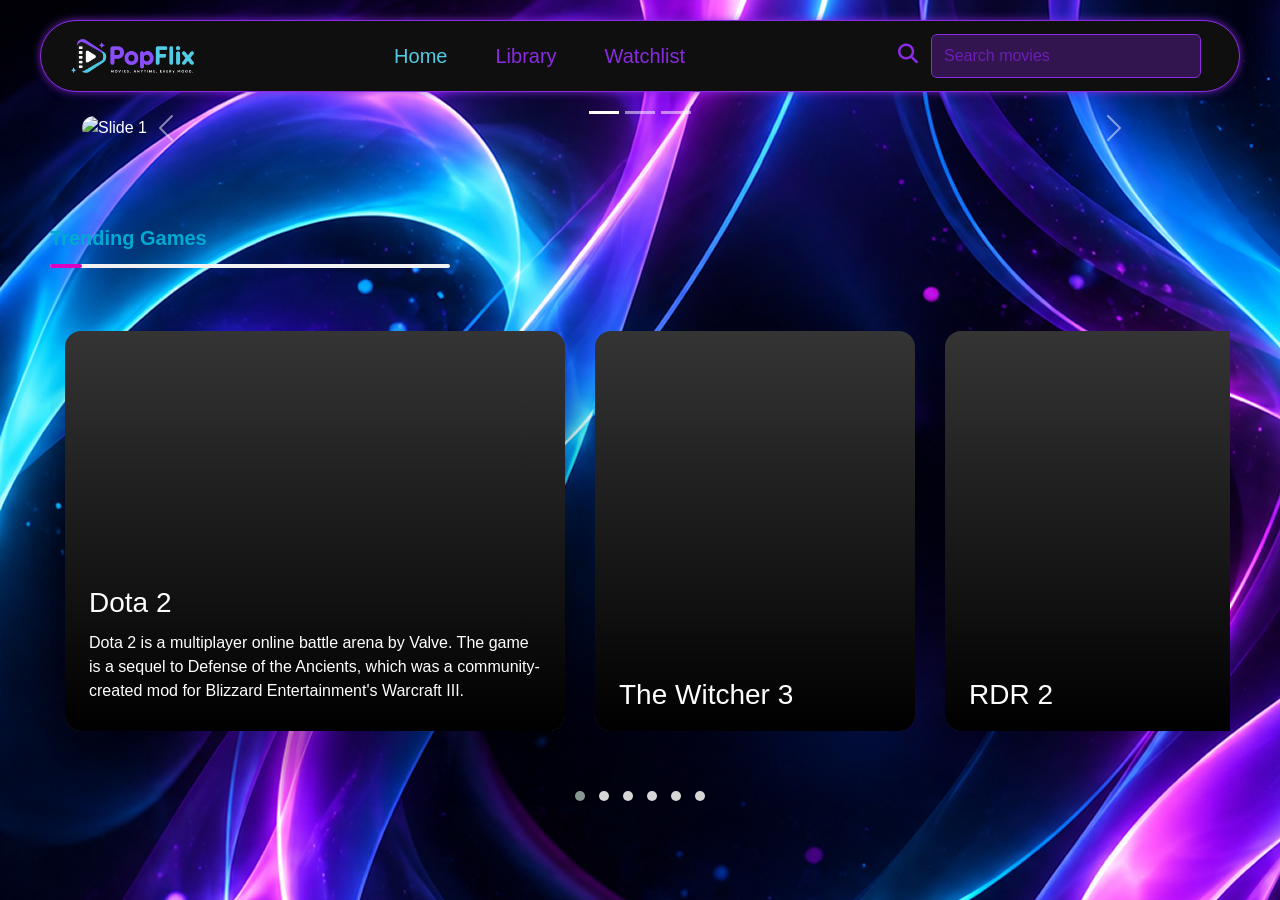
==== commit 1e783691: "Merge branch 'main' into Luca" ====
--- a/public/index.html
+++ b/public/index.html
@@ -17,6 +17,7 @@
     
 <link href="https://cdn.jsdelivr.net/npm/bootstrap@5.3.8/dist/css/bootstrap.min.css" rel="stylesheet" integrity="sha384-sRIl4kxILFvY47J16cr9ZwB07vP4J8+LH7qKQnuqkuIAvNWLzeN8tE5YBujZqJLB" crossorigin="anonymous">
 <link rel="stylesheet" href="css/main.css">
+  
   <script type="module" src="js/script.js"></script>
   <!-- Carousal CSS -->
   <link rel="stylesheet" href="https://cdnjs.cloudflare.com/ajax/libs/OwlCarousel2/2.3.4/assets/owl.carousel.min.css">
@@ -25,6 +26,7 @@
   <!-- CSS -->
   <link rel="stylesheet" href="../css/main.css">
 </head>
+<body>
 
 <body>
 
--- a/public/css/main.css
+++ b/public/css/main.css
@@ -86,7 +86,7 @@
  background: linear-gradient(130deg, #141414 , #141414,  #53CAE4);
 color: #ffffff;
 font-family:Arial, Helvetica, sans-serif;
-margin: 0;
+margin: 0px;
 padding: 40px;
  min-height: 100vh;
 }
--- a/css/main.css
+++ b/css/main.css
@@ -10,7 +10,8 @@
 
 .navbar{
     margin: 20px 40px;
-    background-color: var(--backgroundColor);
+    background-color: var(--backgroundColor)
+     /* #0f0f0f; */
     border-radius: 45px;
     border-color: #8a2be2;
     box-shadow: 0 0 8px rgba(138, 43, 226, 0.8);
@@ -243,11 +244,11 @@
   margin: 0;
   padding: 40px;
   min-height: 100vh;
-  
+}
 .movie-card:hover .movie-poster {
   box-shadow: 0 20px 40px -15px #8D54FF;
 }
-}
+
 
 
 
@@ -293,7 +294,7 @@
 $moveLeft = -($tileWidth * ($growFactor - 1) / 2)
 $moveRight = $tileWidth * ($growFactor - 1)
 
-body, html
+body, html {
   padding: 0 10px
   margin: 0
   background: #0E0F11
@@ -304,7 +305,7 @@
   flex-direction: row
   align-items: center
   width: 100%
-
+}
 * { box-sizing: border-box }
 
 h1, p
@@ -448,7 +449,7 @@
 /* new code */
 html, body {
 @import url("https://fonts.googleapis.com/css2?family=Montserrat:ital,wght@0,100;0,200;0,300;0,400;0,500;0,600;0,700;0,800;0,900;1,100;1,200;1,300;1,400;1,500;1,600;1,700;1,800;1,900&display=swap");
-
+}
 :root {
   --main-font: "Montserrat", sans-serif;
   --main-color: #b61dfd;
@@ -768,28 +769,39 @@
 
 /* luca */
 
+/* responsive screen */
+@media (max-width: 700px) {
+  .wrapper {
+    padding: 15px 20px;
+  }
+  .wrapper .logo-container {
+    margin-bottom: 5px;
+  }
+  .wrapper .slide-controls {
+    margin: 10px 0;
+  }
+}
 
 .body1 {
+  padding-top: 20px;
   display: grid;
-  height: 100%;
+  height: 100vh;
   width: 100%;
   place-items: center;
   background: url(/img/login_bg_img.png);
-  background-repeat: no-repeat;
-  background-size:cover;
-  background-position: center;
-  background-attachment: fixed;
+  place-items: center;
 }
 
 /* card */
 .wrapper {
   max-width: 380px;
-  width: 100%;
+  width: 90%;
   background: #121212;
   padding: 30px;
   border-radius: 16px;
   border: 2px solid #8a2be2;
   box-shadow: 0 0 20px rgba(138, 43, 226, 0.4);
+  box-sizing: border-box;
 }
 
 /* logo header */
@@ -943,6 +955,7 @@
   font-size: 14px;
   transition: all 0.3s ease;
   border: 2px solid #8a2be2;
+  box-sizing: border-box;
 }
 
 /* email/username & password  */
@@ -1006,6 +1019,325 @@
 }
 
 
+/* LUCA HOME PAGE CSS */
+
+/* NAVBAR */
+body {
+  font-family: "Roboto", sans-serif;
+  font-size: 16px;
+  background: url(/img/login_bg_img.png);  
+  color: #fff;
+}
+
+img {
+  max-width: 100%;
+  border: 0;
+}
+
+a {
+  text-decoration: none;
+  color: inherit;
+  outline: none;
+  transition: all 0.4s ease-in-out;
+}
+
+a:hover {
+  color: #53CAE4;
+}
+
+.navbar {
+  margin: 20px 40px;
+  background-color: #0f0f0f;
+  border-radius: 45px;
+  border: 1px solid #8a2be2;
+  box-shadow: 0 0 8px rgba(138, 43, 226, 0.8);
+}
+
+.logo img {
+  max-height: 35px;
+  width: auto;
+}
+
+
+.container-fluid {
+  padding: 0 30px;
+}
+
+#active {
+  color: #53CAE4;
+}
+
+.nav-link {
+  color: #8a2be2;
+}
+
+.nav-link:hover {
+  color: #53CAE4;
+  transition: color 0.2s ease-in-out;
+}
+
+.fa-magnifying-glass {
+  color: #8a2be2;
+}
+
+.searchBox {
+  background-color: rgba(132, 38, 225, 0.3);
+  border-color: #8a2be2;
+  margin-top: -3px;
+  margin-bottom: -3px;
+  width: 270px;
+  color: #6d1db8;
+}
+
+.searchBox::placeholder {
+  color: #6d1db8;
+}
+
+.searchBox:focus {
+  background-color: rgba(38, 163, 231, 0.3);
+  border-color: #53CAE4;
+  color: #2e92a9;
+  box-shadow: 0 0 8px rgba(83, 202, 228, 0.8);
+}
+
+.searchBox:focus::placeholder {
+  color: #2e92a9;
+}
+
+form:focus-within .fa-magnifying-glass {
+  color: #53CAE4;
+  transition: color 0.2s ease-in-out;
+}
+
+.fa-bars {
+  color: #8a2be2;
+}
+
+.fa-bars:hover {
+  color: #53CAE4;
+}
+
+/* TITLES */
+
+h2 {
+  margin-bottom: 48px;
+  padding-bottom: 16px;
+  font-size: 20px;
+  line-height: 28px;
+  font-weight: 700;
+  position: relative;
+  text-transform: capitalize;
+  color: #00aad1;
+}
+
+h3 {
+  margin: 0 0 10px;
+  font-size: 28px;
+  line-height: 36px;
+}
+
+/* Title underline */
+.line-title {
+  position: relative;
+  width: 400px;
+}
+
+.line-title::before,
+.line-title::after {
+  content: "";
+  position: absolute;
+  bottom: 0;
+  left: 0;
+  height: 4px;
+  border-radius: 2px;
+}
+
+.line-title::before {
+  width: 100%;
+  background: #f2f2f2;
+}
+
+.line-title::after {
+  width: 32px;
+  background: #dc00c2;
+}
+
+/* GAME SECTION */
+
+.game-section {
+  padding: 60px 50px;
+}
+
+.game-section .owl-stage {
+  margin: 15px 0;
+  display: flex;
+}
+
+.game-section .item {
+  margin: 0 15px 60px;
+  width: 320px;
+  height: 400px;
+  display: flex;
+  align-items: flex-end;
+  background: #343434 no-repeat center center / cover;
+  border-radius: 16px;
+  overflow: hidden;
+  position: relative;
+  transition: all 0.4s ease-in-out;
+  cursor: pointer;
+}
+
+.game-section .item.active {
+  width: 500px;
+  box-shadow: 12px 40px 40px rgba(0, 0, 0, 0.25);
+}
+
+.game-section .item::after {
+  content: "";
+  display: block;
+  position: absolute;
+  height: 100%;
+  width: 100%;
+  left: 0;
+  top: 0;
+  background-image: linear-gradient(rgba(0, 0, 0, 0), rgba(0, 0, 0, 1));
+}
+
+.game-section .item-desc {
+  padding: 0 24px 12px;
+  color: #fff;
+  position: relative;
+  z-index: 1;
+  overflow: hidden;
+  transform: translateY(calc(100% - 54px));
+  transition: all 0.4s ease-in-out;
+}
+
+.game-section .item.active .item-desc {
+  transform: none;
+}
+
+.game-section .item-desc p {
+  opacity: 0;
+  transform: translateY(32px);
+  transition: all 0.4s ease-in-out 0.2s;
+}
+
+.game-section .item.active .item-desc p {
+  opacity: 1;
+  transform: translateY(0);
+}
+
+.game-section .owl-theme.custom-carousel .owl-dots {
+  margin-top: -20px;
+  position: relative;
+  z-index: 5;
+}
+
+/* RESPONSIVE CODE  */
+@media (min-width: 992px) and (max-width: 1199px) {
+  h2 {
+    margin-bottom: 32px;
+  }
+
+  h3 {
+    font-size: 24px;
+    line-height: 32px;
+  }
+
+  .game-section {
+    padding: 50px 30px;
+  }
+
+  .game-section .item {
+    margin: 0 12px 60px;
+    width: 260px;
+    height: 360px;
+  }
+
+  .game-section .item.active {
+    width: 400px;
+  }
+
+  .game-section .item-desc {
+    transform: translateY(calc(100% - 46px));
+  }
+}
+
+@media (min-width: 768px) and (max-width: 991px) {
+  h2 {
+    margin-bottom: 32px;
+  }
+
+  h3 {
+    font-size: 24px;
+    line-height: 32px;
+  }
+
+  .line-title {
+    width: 330px;
+  }
+
+  .game-section {
+    padding: 50px 30px 40px;
+  }
+
+  .game-section .item {
+    margin: 0 12px 60px;
+    width: 240px;
+    height: 330px;
+  }
+
+  .game-section .item.active {
+    width: 360px;
+  }
+
+  .game-section .item-desc {
+    transform: translateY(calc(100% - 42px));
+  }
+}
+
+@media (max-width: 767px) {
+  body {
+    font-size: 14px;
+  }
+
+  h2 {
+    margin-bottom: 20px;
+  }
+
+  h3 {
+    font-size: 19px;
+    line-height: 24px;
+  }
+
+  .line-title {
+    width: 250px;
+  }
+
+  .game-section {
+    padding: 30px 15px 20px;
+  }
+
+  .game-section .item {
+    margin: 0 10px 40px;
+    width: 200px;
+    height: 280px;
+  }
+
+  .game-section .item.active {
+    width: 270px;
+    box-shadow: 6px 10px 10px rgba(0, 0, 0, 0.25);
+  }
+
+  .game-section .item-desc {
+    padding: 0 14px 5px;
+    transform: translateY(calc(100% - 42px));
+  }
+}
+
+/* END LUCA */
+
 .body2{
     background-color: #141414;
 }
@@ -1177,9 +1509,9 @@
 }
 
 .movieCarouselItem img:hover, .card-img-top:hover {
-    box-shadow: 0 20px 40px -15px rgba(138, 43, 226, 0.8);
+    box-shadow: 0 0 8px rgba(138, 43, 226, 0.8);
     cursor: pointer;
-    transform: translateY(-8px);
+    transform: scale(1.03);
     transition: box-shadow 0.3s ease, transform 0.3s ease;
 }
 
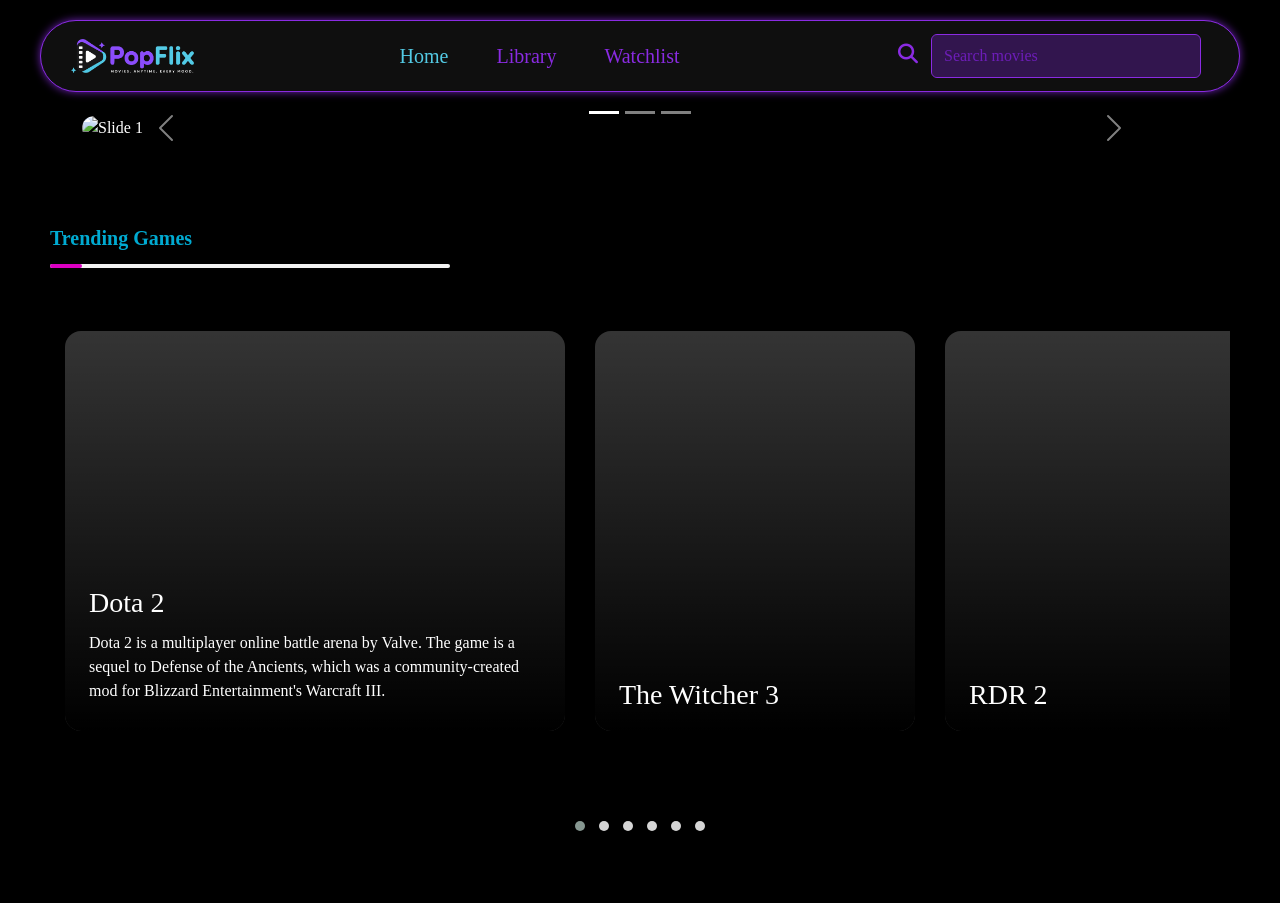
==== commit 47b72f15: "merge fix" ====
--- a/public/index.html
+++ b/public/index.html
@@ -17,7 +17,6 @@
     
 <link href="https://cdn.jsdelivr.net/npm/bootstrap@5.3.8/dist/css/bootstrap.min.css" rel="stylesheet" integrity="sha384-sRIl4kxILFvY47J16cr9ZwB07vP4J8+LH7qKQnuqkuIAvNWLzeN8tE5YBujZqJLB" crossorigin="anonymous">
 <link rel="stylesheet" href="css/main.css">
-  
   <script type="module" src="js/script.js"></script>
   <!-- Carousal CSS -->
   <link rel="stylesheet" href="https://cdnjs.cloudflare.com/ajax/libs/OwlCarousel2/2.3.4/assets/owl.carousel.min.css">
@@ -26,7 +25,6 @@
   <!-- CSS -->
   <link rel="stylesheet" href="../css/main.css">
 </head>
-<body>
 
 <body>
 
--- a/public/css/main.css
+++ b/public/css/main.css
@@ -83,13 +83,31 @@
 /*Danielle*/
 
 .watchlistBody {
- background: linear-gradient(130deg, #141414 , #141414,  #53CAE4);
+
+ background-image: url("../assest/img/backgroundMovie.jpeg");
+    background-size: cover;
+    background-position: center;
+    background-attachment: fixed;
+/*background: linear-gradient(130deg, #141414 , #141414,  #53CAE4);*/
 color: #ffffff;
 font-family:Arial, Helvetica, sans-serif;
 margin: 0px;
 padding: 40px;
  min-height: 100vh;
 }
+
+.backgroundBox{
+  background: rgba(15, 15, 32, 0.65);
+
+    border: 1px solid rgba(26, 29, 61, 0.05);
+    backdrop-filter: blur(4px);
+    -webkit-backdrop-filter: blur(3px);
+
+    padding: 20px;
+    border-radius: 3px;
+}
+
+
 
 
 
@@ -125,10 +143,9 @@
  border: none;
 position: relative;
 cursor: pointer;
- box-shadow: 0 12px 35px -10px rgba(0, 0, 0, 0.8);
- transition: transform 0.3s cubic-bezier(0.25, 0.8, 0.25, 1);
-}
-
+ 
+transition: transform 0.3s cubic-bezier(0.25, 0.8, 0.25, 1);
+}
 
 
 
@@ -138,7 +155,7 @@
 }
 
 .movie-card:hover .movie-poster {
-box-shadow: 0 20px 40px -15px #1f98b0;
+box-shadow: 0 20px 40px -5px #20c3e4;
 }
 
 
@@ -173,13 +190,13 @@
 display: flex;
 justify-content: center;
 align-items: center;
- gap: 100px;
+ 
 
     }
 
 
 .textCenter {
-margin-top: 100px;
+margin-top: 50px;
  margin-left:0px;
 font-size: 40;
  font-weight: bold;
@@ -225,6 +242,9 @@
 }
 
 
+
+
+/*
 .watchlistBody {
      background: linear-gradient(130deg, #141414 , #141414,  #53CAE4);
   color: #ffffff;
@@ -233,11 +253,15 @@
   padding: 40px;
   min-height: 100vh;
   
-}
+}*/
 
 
 .favouritesBody {
-     background: linear-gradient(130deg, #141414 , #141414,  #8D54FF);
+background-image: url("../assest/img/backgroundMovie.jpeg");
+    background-size: cover;
+    background-position: center;
+    background-attachment: fixed;
+  /*background: linear-gradient(130deg, #141414 , #141414,  #8D54FF);*/
   color: #ffffff;
   font-family:Arial, Helvetica, sans-serif;
   margin: 0;
@@ -245,7 +269,7 @@
   min-height: 100vh;
   
 .movie-card:hover .movie-poster {
-  box-shadow: 0 20px 40px -15px #8D54FF;
+  box-shadow: 0 20px 40px -5px #8d58ff;
 }
 }
 
--- a/css/main.css
+++ b/css/main.css
@@ -84,13 +84,31 @@
 /*Danielle*/
 
 .watchlistBody {
- background: linear-gradient(130deg, #141414 , #141414,  #53CAE4);
+
+ background-image: url("../assest/img/backgroundMovie.jpeg");
+    background-size: cover;
+    background-position: center;
+    background-attachment: fixed;
+/*background: linear-gradient(130deg, #141414 , #141414,  #53CAE4);*/
 color: #ffffff;
 font-family:Arial, Helvetica, sans-serif;
 margin: 0;
 padding: 40px;
  min-height: 100vh;
 }
+
+.backgroundBox{
+  background: rgba(15, 15, 32, 0.65);
+
+    border: 1px solid rgba(26, 29, 61, 0.05);
+    backdrop-filter: blur(4px);
+    -webkit-backdrop-filter: blur(3px);
+
+    padding: 20px;
+    border-radius: 3px;
+}
+
+
 
 
 
@@ -126,10 +144,9 @@
  border: none;
 position: relative;
 cursor: pointer;
- box-shadow: 0 12px 35px -10px rgba(0, 0, 0, 0.8);
- transition: transform 0.3s cubic-bezier(0.25, 0.8, 0.25, 1);
-}
-
+ 
+transition: transform 0.3s cubic-bezier(0.25, 0.8, 0.25, 1);
+}
 
 
 
@@ -139,7 +156,7 @@
 }
 
 .movie-card:hover .movie-poster {
-box-shadow: 0 20px 40px -15px #1f98b0;
+box-shadow: 0 20px 40px -5px #20c3e4;
 }
 
 
@@ -174,13 +191,13 @@
 display: flex;
 justify-content: center;
 align-items: center;
- gap: 100px;
+ 
 
     }
 
 
 .textCenter {
-margin-top: 100px;
+margin-top: 50px;
  margin-left:0px;
 font-size: 40;
  font-weight: bold;
@@ -226,6 +243,9 @@
 }
 
 
+
+
+/*
 .watchlistBody {
      background: linear-gradient(130deg, #141414 , #141414,  #53CAE4);
   color: #ffffff;
@@ -234,21 +254,25 @@
   padding: 40px;
   min-height: 100vh;
   
-}
+}*/
 
 
 .favouritesBody {
-     background: linear-gradient(130deg, #141414 , #141414,  #8D54FF);
+background-image: url("../assest/img/backgroundMovie.jpeg");
+    background-size: cover;
+    background-position: center;
+    background-attachment: fixed;
+  /*background: linear-gradient(130deg, #141414 , #141414,  #8D54FF);*/
   color: #ffffff;
   font-family:Arial, Helvetica, sans-serif;
   margin: 0;
   padding: 40px;
   min-height: 100vh;
-}
+  
 .movie-card:hover .movie-poster {
-  box-shadow: 0 20px 40px -15px #8D54FF;
-}
-
+  box-shadow: 0 20px 40px -5px #8d58ff;
+}
+}
 
 
 
@@ -294,7 +318,7 @@
 $moveLeft = -($tileWidth * ($growFactor - 1) / 2)
 $moveRight = $tileWidth * ($growFactor - 1)
 
-body, html {
+body, html
   padding: 0 10px
   margin: 0
   background: #0E0F11
@@ -305,7 +329,7 @@
   flex-direction: row
   align-items: center
   width: 100%
-}
+
 * { box-sizing: border-box }
 
 h1, p
@@ -449,7 +473,7 @@
 /* new code */
 html, body {
 @import url("https://fonts.googleapis.com/css2?family=Montserrat:ital,wght@0,100;0,200;0,300;0,400;0,500;0,600;0,700;0,800;0,900;1,100;1,200;1,300;1,400;1,500;1,600;1,700;1,800;1,900&display=swap");
-}
+
 :root {
   --main-font: "Montserrat", sans-serif;
   --main-color: #b61dfd;
@@ -769,39 +793,28 @@
 
 /* luca */
 
-/* responsive screen */
-@media (max-width: 700px) {
-  .wrapper {
-    padding: 15px 20px;
-  }
-  .wrapper .logo-container {
-    margin-bottom: 5px;
-  }
-  .wrapper .slide-controls {
-    margin: 10px 0;
-  }
-}
 
 .body1 {
-  padding-top: 20px;
   display: grid;
-  height: 100vh;
+  height: 100%;
   width: 100%;
   place-items: center;
   background: url(/img/login_bg_img.png);
-  place-items: center;
+  background-repeat: no-repeat;
+  background-size:cover;
+  background-position: center;
+  background-attachment: fixed;
 }
 
 /* card */
 .wrapper {
   max-width: 380px;
-  width: 90%;
+  width: 100%;
   background: #121212;
   padding: 30px;
   border-radius: 16px;
   border: 2px solid #8a2be2;
   box-shadow: 0 0 20px rgba(138, 43, 226, 0.4);
-  box-sizing: border-box;
 }
 
 /* logo header */
@@ -955,7 +968,6 @@
   font-size: 14px;
   transition: all 0.3s ease;
   border: 2px solid #8a2be2;
-  box-sizing: border-box;
 }
 
 /* email/username & password  */
@@ -1019,325 +1031,6 @@
 }
 
 
-/* LUCA HOME PAGE CSS */
-
-/* NAVBAR */
-body {
-  font-family: "Roboto", sans-serif;
-  font-size: 16px;
-  background: url(/img/login_bg_img.png);  
-  color: #fff;
-}
-
-img {
-  max-width: 100%;
-  border: 0;
-}
-
-a {
-  text-decoration: none;
-  color: inherit;
-  outline: none;
-  transition: all 0.4s ease-in-out;
-}
-
-a:hover {
-  color: #53CAE4;
-}
-
-.navbar {
-  margin: 20px 40px;
-  background-color: #0f0f0f;
-  border-radius: 45px;
-  border: 1px solid #8a2be2;
-  box-shadow: 0 0 8px rgba(138, 43, 226, 0.8);
-}
-
-.logo img {
-  max-height: 35px;
-  width: auto;
-}
-
-
-.container-fluid {
-  padding: 0 30px;
-}
-
-#active {
-  color: #53CAE4;
-}
-
-.nav-link {
-  color: #8a2be2;
-}
-
-.nav-link:hover {
-  color: #53CAE4;
-  transition: color 0.2s ease-in-out;
-}
-
-.fa-magnifying-glass {
-  color: #8a2be2;
-}
-
-.searchBox {
-  background-color: rgba(132, 38, 225, 0.3);
-  border-color: #8a2be2;
-  margin-top: -3px;
-  margin-bottom: -3px;
-  width: 270px;
-  color: #6d1db8;
-}
-
-.searchBox::placeholder {
-  color: #6d1db8;
-}
-
-.searchBox:focus {
-  background-color: rgba(38, 163, 231, 0.3);
-  border-color: #53CAE4;
-  color: #2e92a9;
-  box-shadow: 0 0 8px rgba(83, 202, 228, 0.8);
-}
-
-.searchBox:focus::placeholder {
-  color: #2e92a9;
-}
-
-form:focus-within .fa-magnifying-glass {
-  color: #53CAE4;
-  transition: color 0.2s ease-in-out;
-}
-
-.fa-bars {
-  color: #8a2be2;
-}
-
-.fa-bars:hover {
-  color: #53CAE4;
-}
-
-/* TITLES */
-
-h2 {
-  margin-bottom: 48px;
-  padding-bottom: 16px;
-  font-size: 20px;
-  line-height: 28px;
-  font-weight: 700;
-  position: relative;
-  text-transform: capitalize;
-  color: #00aad1;
-}
-
-h3 {
-  margin: 0 0 10px;
-  font-size: 28px;
-  line-height: 36px;
-}
-
-/* Title underline */
-.line-title {
-  position: relative;
-  width: 400px;
-}
-
-.line-title::before,
-.line-title::after {
-  content: "";
-  position: absolute;
-  bottom: 0;
-  left: 0;
-  height: 4px;
-  border-radius: 2px;
-}
-
-.line-title::before {
-  width: 100%;
-  background: #f2f2f2;
-}
-
-.line-title::after {
-  width: 32px;
-  background: #dc00c2;
-}
-
-/* GAME SECTION */
-
-.game-section {
-  padding: 60px 50px;
-}
-
-.game-section .owl-stage {
-  margin: 15px 0;
-  display: flex;
-}
-
-.game-section .item {
-  margin: 0 15px 60px;
-  width: 320px;
-  height: 400px;
-  display: flex;
-  align-items: flex-end;
-  background: #343434 no-repeat center center / cover;
-  border-radius: 16px;
-  overflow: hidden;
-  position: relative;
-  transition: all 0.4s ease-in-out;
-  cursor: pointer;
-}
-
-.game-section .item.active {
-  width: 500px;
-  box-shadow: 12px 40px 40px rgba(0, 0, 0, 0.25);
-}
-
-.game-section .item::after {
-  content: "";
-  display: block;
-  position: absolute;
-  height: 100%;
-  width: 100%;
-  left: 0;
-  top: 0;
-  background-image: linear-gradient(rgba(0, 0, 0, 0), rgba(0, 0, 0, 1));
-}
-
-.game-section .item-desc {
-  padding: 0 24px 12px;
-  color: #fff;
-  position: relative;
-  z-index: 1;
-  overflow: hidden;
-  transform: translateY(calc(100% - 54px));
-  transition: all 0.4s ease-in-out;
-}
-
-.game-section .item.active .item-desc {
-  transform: none;
-}
-
-.game-section .item-desc p {
-  opacity: 0;
-  transform: translateY(32px);
-  transition: all 0.4s ease-in-out 0.2s;
-}
-
-.game-section .item.active .item-desc p {
-  opacity: 1;
-  transform: translateY(0);
-}
-
-.game-section .owl-theme.custom-carousel .owl-dots {
-  margin-top: -20px;
-  position: relative;
-  z-index: 5;
-}
-
-/* RESPONSIVE CODE  */
-@media (min-width: 992px) and (max-width: 1199px) {
-  h2 {
-    margin-bottom: 32px;
-  }
-
-  h3 {
-    font-size: 24px;
-    line-height: 32px;
-  }
-
-  .game-section {
-    padding: 50px 30px;
-  }
-
-  .game-section .item {
-    margin: 0 12px 60px;
-    width: 260px;
-    height: 360px;
-  }
-
-  .game-section .item.active {
-    width: 400px;
-  }
-
-  .game-section .item-desc {
-    transform: translateY(calc(100% - 46px));
-  }
-}
-
-@media (min-width: 768px) and (max-width: 991px) {
-  h2 {
-    margin-bottom: 32px;
-  }
-
-  h3 {
-    font-size: 24px;
-    line-height: 32px;
-  }
-
-  .line-title {
-    width: 330px;
-  }
-
-  .game-section {
-    padding: 50px 30px 40px;
-  }
-
-  .game-section .item {
-    margin: 0 12px 60px;
-    width: 240px;
-    height: 330px;
-  }
-
-  .game-section .item.active {
-    width: 360px;
-  }
-
-  .game-section .item-desc {
-    transform: translateY(calc(100% - 42px));
-  }
-}
-
-@media (max-width: 767px) {
-  body {
-    font-size: 14px;
-  }
-
-  h2 {
-    margin-bottom: 20px;
-  }
-
-  h3 {
-    font-size: 19px;
-    line-height: 24px;
-  }
-
-  .line-title {
-    width: 250px;
-  }
-
-  .game-section {
-    padding: 30px 15px 20px;
-  }
-
-  .game-section .item {
-    margin: 0 10px 40px;
-    width: 200px;
-    height: 280px;
-  }
-
-  .game-section .item.active {
-    width: 270px;
-    box-shadow: 6px 10px 10px rgba(0, 0, 0, 0.25);
-  }
-
-  .game-section .item-desc {
-    padding: 0 14px 5px;
-    transform: translateY(calc(100% - 42px));
-  }
-}
-
-/* END LUCA */
-
 .body2{
     background-color: #141414;
 }
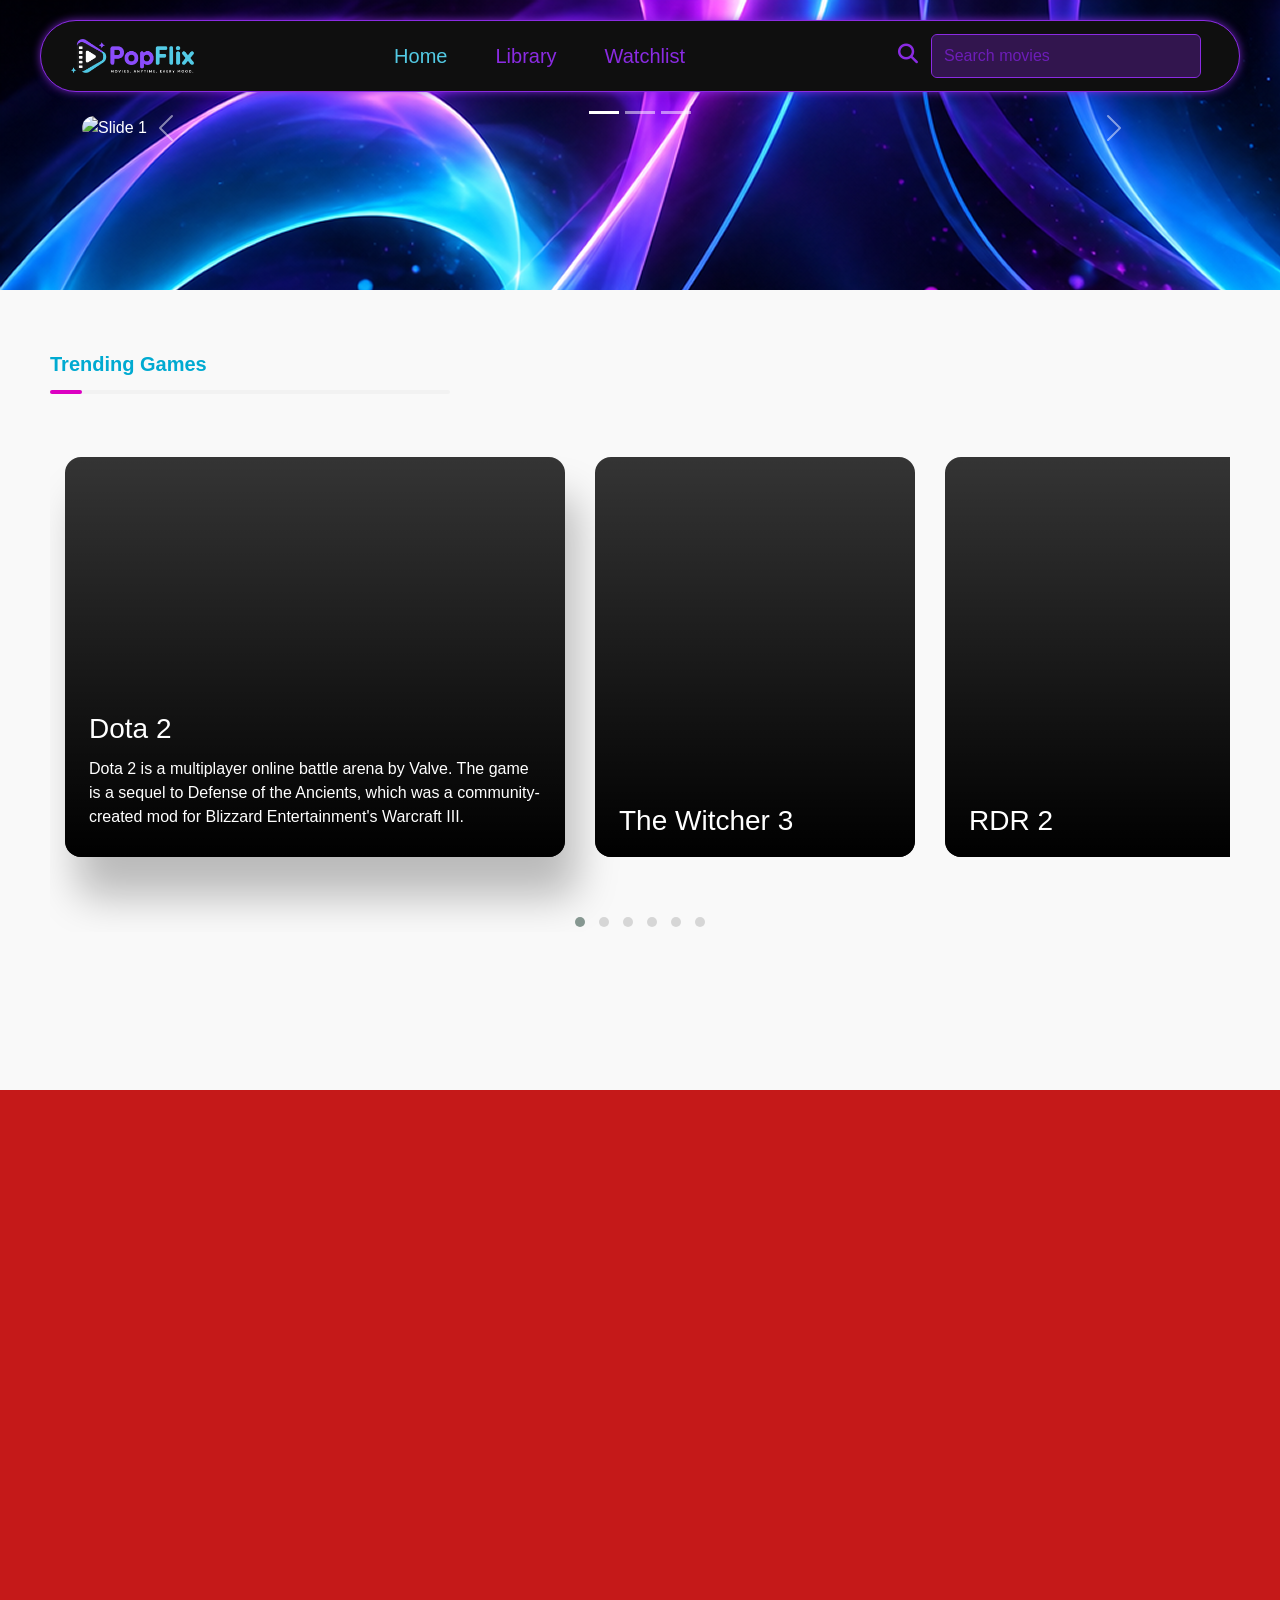
==== commit 53d91bc3: "save" ====
--- a/public/index.html
+++ b/public/index.html
@@ -17,13 +17,14 @@
     
 <link href="https://cdn.jsdelivr.net/npm/bootstrap@5.3.8/dist/css/bootstrap.min.css" rel="stylesheet" integrity="sha384-sRIl4kxILFvY47J16cr9ZwB07vP4J8+LH7qKQnuqkuIAvNWLzeN8tE5YBujZqJLB" crossorigin="anonymous">
 <link rel="stylesheet" href="css/main.css">
+  
   <script type="module" src="js/script.js"></script>
   <!-- Carousal CSS -->
   <link rel="stylesheet" href="https://cdnjs.cloudflare.com/ajax/libs/OwlCarousel2/2.3.4/assets/owl.carousel.min.css">
   <link rel="stylesheet" href="https://cdnjs.cloudflare.com/ajax/libs/OwlCarousel2/2.3.4/assets/owl.theme.default.min.css">
 
   <!-- CSS -->
-  <link rel="stylesheet" href="../css/main.css">
+ <link rel="stylesheet" href="css/main.css">
 </head>
 
 <body>
@@ -62,6 +63,7 @@
     </nav>
 
   <!-- HERO / CAROUSAL -->
+   <section class="carousalL">
     <div class="container my-4">
     <div id="mainCarousel" class="carousel slide carousel-fade" data-bs-autoplay="true">
 
@@ -108,13 +110,15 @@
       </button>
     </div>
   </div>
+</section>
+
 
   <!-- TRENDING SECTION -->
     <section class="game-section">
     <h2 class="line-title">trending games</h2>
 
     <div class="owl-carousel custom-carousel owl-theme">
-      <div class="item active" style="background-image: url(https://www.yudiz.com/codepen/expandable-animated-card-slider/dota-2.jpg);">
+      <div class="item active" id="TrendingMovies" style="background-image: url(https://www.yudiz.com/codepen/expandable-animated-card-slider/dota-2.jpg);">
         <div class="item-desc">
           <h3>Dota 2</h3>
           <p>Dota 2 is a multiplayer online battle arena by Valve. The game is a sequel to Defense of the Ancients, which was a community-created mod for Blizzard Entertainment's Warcraft III.</p>
@@ -156,7 +160,17 @@
         </div>
       </div>
     </div>
+
+<div class="MOVIES">
+
+</div>
+
   </section>
+
+<section class="aboutUS">
+  
+</section>
+
 
   <!-- SCRIPT -->
 
--- a/public/css/main.css
+++ b/public/css/main.css
@@ -83,31 +83,13 @@
 /*Danielle*/
 
 .watchlistBody {
-
- background-image: url("../assest/img/backgroundMovie.jpeg");
-    background-size: cover;
-    background-position: center;
-    background-attachment: fixed;
-/*background: linear-gradient(130deg, #141414 , #141414,  #53CAE4);*/
+ background: linear-gradient(130deg, #141414 , #141414,  #53CAE4);
 color: #ffffff;
 font-family:Arial, Helvetica, sans-serif;
 margin: 0px;
 padding: 40px;
  min-height: 100vh;
 }
-
-.backgroundBox{
-  background: rgba(15, 15, 32, 0.65);
-
-    border: 1px solid rgba(26, 29, 61, 0.05);
-    backdrop-filter: blur(4px);
-    -webkit-backdrop-filter: blur(3px);
-
-    padding: 20px;
-    border-radius: 3px;
-}
-
-
 
 
 
@@ -143,9 +125,10 @@
  border: none;
 position: relative;
 cursor: pointer;
- 
-transition: transform 0.3s cubic-bezier(0.25, 0.8, 0.25, 1);
-}
+ box-shadow: 0 12px 35px -10px rgba(0, 0, 0, 0.8);
+ transition: transform 0.3s cubic-bezier(0.25, 0.8, 0.25, 1);
+}
+
 
 
 
@@ -155,7 +138,7 @@
 }
 
 .movie-card:hover .movie-poster {
-box-shadow: 0 20px 40px -5px #20c3e4;
+box-shadow: 0 20px 40px -15px #1f98b0;
 }
 
 
@@ -190,13 +173,13 @@
 display: flex;
 justify-content: center;
 align-items: center;
- 
+ gap: 100px;
 
     }
 
 
 .textCenter {
-margin-top: 50px;
+margin-top: 100px;
  margin-left:0px;
 font-size: 40;
  font-weight: bold;
@@ -242,9 +225,6 @@
 }
 
 
-
-
-/*
 .watchlistBody {
      background: linear-gradient(130deg, #141414 , #141414,  #53CAE4);
   color: #ffffff;
@@ -253,15 +233,11 @@
   padding: 40px;
   min-height: 100vh;
   
-}*/
+}
 
 
 .favouritesBody {
-background-image: url("../assest/img/backgroundMovie.jpeg");
-    background-size: cover;
-    background-position: center;
-    background-attachment: fixed;
-  /*background: linear-gradient(130deg, #141414 , #141414,  #8D54FF);*/
+     background: linear-gradient(130deg, #141414 , #141414,  #8D54FF);
   color: #ffffff;
   font-family:Arial, Helvetica, sans-serif;
   margin: 0;
@@ -269,7 +245,7 @@
   min-height: 100vh;
   
 .movie-card:hover .movie-poster {
-  box-shadow: 0 20px 40px -5px #8d58ff;
+  box-shadow: 0 20px 40px -15px #8D54FF;
 }
 }
 
@@ -879,6 +855,19 @@
 
 /* LUCA HOME PAGE CSS */
 
+.game-section{
+background-color: #f9f9f9;
+height: 800px;
+margin-top: 150px;
+border-color: #07c401;
+}
+
+.aboutUS{
+background-color: #c51919;
+height: 800px;
+margin-top: 0px;
+}
+
 /* NAVBAR */
 body {
   font-family: "Roboto", sans-serif;
@@ -1194,6 +1183,7 @@
   }
 }
 
+
 /* END LUCA */
 
 /* michelle */
--- a/public/css/main.css
+++ b/public/css/main.css
@@ -83,31 +83,13 @@
 /*Danielle*/
 
 .watchlistBody {
-
- background-image: url("../assest/img/backgroundMovie.jpeg");
-    background-size: cover;
-    background-position: center;
-    background-attachment: fixed;
-/*background: linear-gradient(130deg, #141414 , #141414,  #53CAE4);*/
+ background: linear-gradient(130deg, #141414 , #141414,  #53CAE4);
 color: #ffffff;
 font-family:Arial, Helvetica, sans-serif;
 margin: 0px;
 padding: 40px;
  min-height: 100vh;
 }
-
-.backgroundBox{
-  background: rgba(15, 15, 32, 0.65);
-
-    border: 1px solid rgba(26, 29, 61, 0.05);
-    backdrop-filter: blur(4px);
-    -webkit-backdrop-filter: blur(3px);
-
-    padding: 20px;
-    border-radius: 3px;
-}
-
-
 
 
 
@@ -143,9 +125,10 @@
  border: none;
 position: relative;
 cursor: pointer;
- 
-transition: transform 0.3s cubic-bezier(0.25, 0.8, 0.25, 1);
-}
+ box-shadow: 0 12px 35px -10px rgba(0, 0, 0, 0.8);
+ transition: transform 0.3s cubic-bezier(0.25, 0.8, 0.25, 1);
+}
+
 
 
 
@@ -155,7 +138,7 @@
 }
 
 .movie-card:hover .movie-poster {
-box-shadow: 0 20px 40px -5px #20c3e4;
+box-shadow: 0 20px 40px -15px #1f98b0;
 }
 
 
@@ -190,13 +173,13 @@
 display: flex;
 justify-content: center;
 align-items: center;
- 
+ gap: 100px;
 
     }
 
 
 .textCenter {
-margin-top: 50px;
+margin-top: 100px;
  margin-left:0px;
 font-size: 40;
  font-weight: bold;
@@ -242,9 +225,6 @@
 }
 
 
-
-
-/*
 .watchlistBody {
      background: linear-gradient(130deg, #141414 , #141414,  #53CAE4);
   color: #ffffff;
@@ -253,15 +233,11 @@
   padding: 40px;
   min-height: 100vh;
   
-}*/
+}
 
 
 .favouritesBody {
-background-image: url("../assest/img/backgroundMovie.jpeg");
-    background-size: cover;
-    background-position: center;
-    background-attachment: fixed;
-  /*background: linear-gradient(130deg, #141414 , #141414,  #8D54FF);*/
+     background: linear-gradient(130deg, #141414 , #141414,  #8D54FF);
   color: #ffffff;
   font-family:Arial, Helvetica, sans-serif;
   margin: 0;
@@ -269,7 +245,7 @@
   min-height: 100vh;
   
 .movie-card:hover .movie-poster {
-  box-shadow: 0 20px 40px -5px #8d58ff;
+  box-shadow: 0 20px 40px -15px #8D54FF;
 }
 }
 
@@ -879,6 +855,19 @@
 
 /* LUCA HOME PAGE CSS */
 
+.game-section{
+background-color: #f9f9f9;
+height: 800px;
+margin-top: 150px;
+border-color: #07c401;
+}
+
+.aboutUS{
+background-color: #c51919;
+height: 800px;
+margin-top: 0px;
+}
+
 /* NAVBAR */
 body {
   font-family: "Roboto", sans-serif;
@@ -1194,6 +1183,7 @@
   }
 }
 
+
 /* END LUCA */
 
 /* michelle */
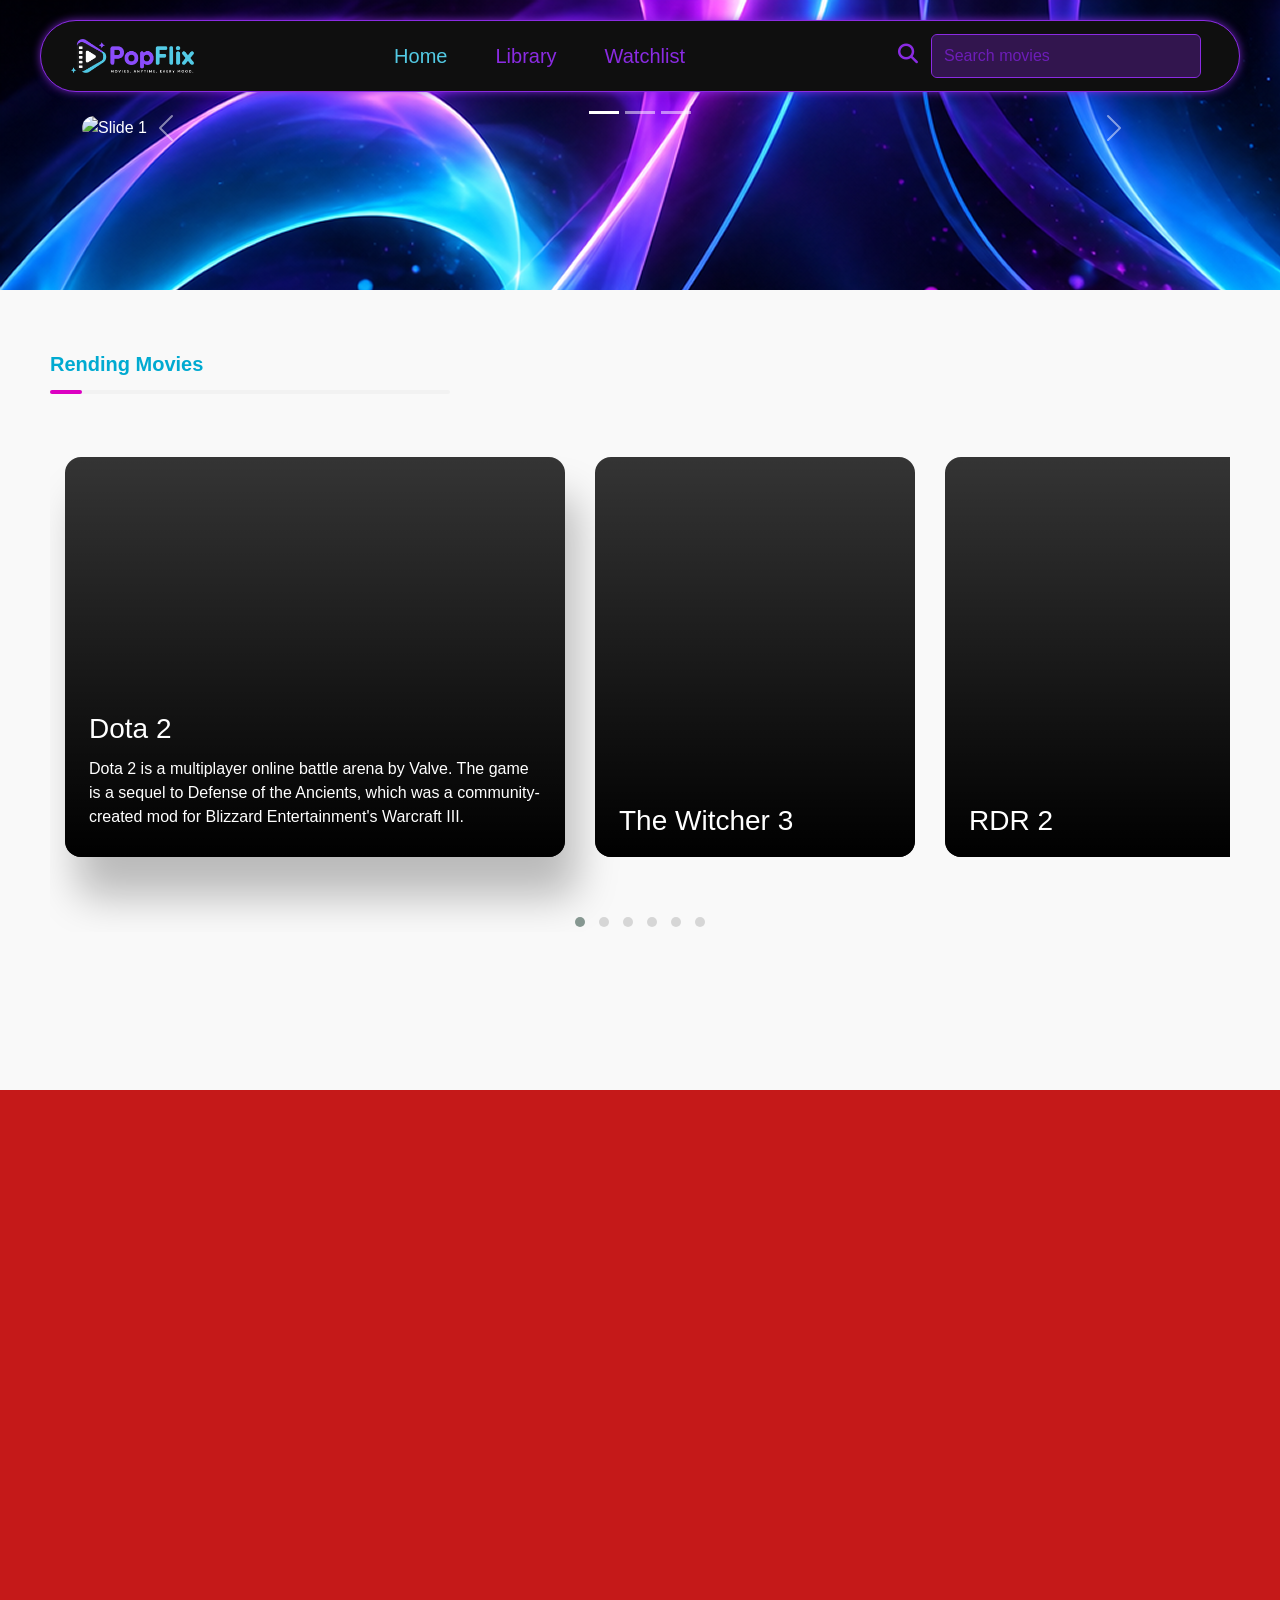
==== commit 669cef7f: "save" ====
--- a/public/index.html
+++ b/public/index.html
@@ -18,7 +18,7 @@
 <link href="https://cdn.jsdelivr.net/npm/bootstrap@5.3.8/dist/css/bootstrap.min.css" rel="stylesheet" integrity="sha384-sRIl4kxILFvY47J16cr9ZwB07vP4J8+LH7qKQnuqkuIAvNWLzeN8tE5YBujZqJLB" crossorigin="anonymous">
 <link rel="stylesheet" href="css/main.css">
   
-  <script type="module" src="js/script.js"></script>
+  <script type="module" src="../public/js/js trending.js"></script>
   <!-- Carousal CSS -->
   <link rel="stylesheet" href="https://cdnjs.cloudflare.com/ajax/libs/OwlCarousel2/2.3.4/assets/owl.carousel.min.css">
   <link rel="stylesheet" href="https://cdnjs.cloudflare.com/ajax/libs/OwlCarousel2/2.3.4/assets/owl.theme.default.min.css">
@@ -115,7 +115,7 @@
 
   <!-- TRENDING SECTION -->
     <section class="game-section">
-    <h2 class="line-title">trending games</h2>
+    <h2 class="line-title">rending Movies</h2>
 
     <div class="owl-carousel custom-carousel owl-theme">
       <div class="item active" id="TrendingMovies" style="background-image: url(https://www.yudiz.com/codepen/expandable-animated-card-slider/dota-2.jpg);">
@@ -184,7 +184,7 @@
      <script src="https://cdn.jsdelivr.net/npm/bootstrap@5.3.3/dist/js/bootstrap.bundle.min.js"></script>
 
     <!-- JS -->
-     <script src="../js/js trending.js"></script>
+     <script src="../public/js/js trending.js"></script>
 
 </body>
 </html>
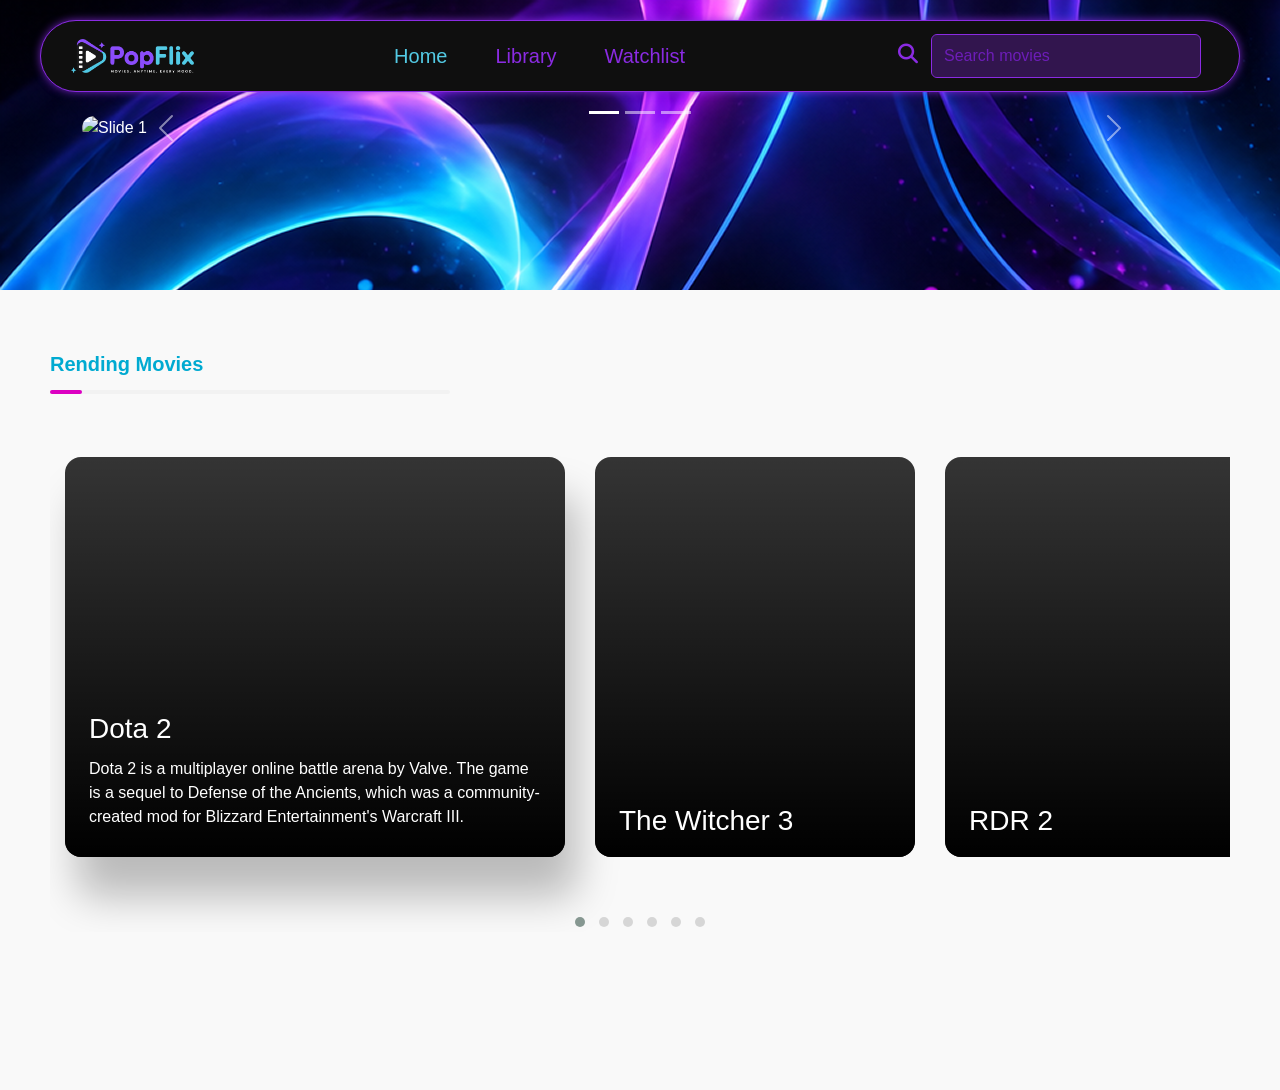
==== commit 2a2b25e9: "save" ====
--- a/public/index.html
+++ b/public/index.html
@@ -165,12 +165,6 @@
 
 </div>
 
-  </section>
-
-<section class="aboutUS">
-  
-</section>
-
 
   <!-- SCRIPT -->
 
--- a/public/css/main.css
+++ b/public/css/main.css
@@ -76,96 +76,23 @@
 
 
 
-
-
-
-
 /*Danielle*/
 
-.watchlistBody {
- background: linear-gradient(130deg, #141414 , #141414,  #53CAE4);
-color: #ffffff;
-font-family:Arial, Helvetica, sans-serif;
-margin: 0px;
-padding: 40px;
- min-height: 100vh;
-}
-
-
-
-.genre-stack {
-margin-bottom: 40px;
-}
-
-
-.card-row {
-display: flex;
-gap: 20px;
- overflow-x: auto;
-padding: 10px 5px 30px 5px;
-scroll-behavior: smooth;
-cursor: grab;
-user-select: none;
-
- 
-}
-
-.card-row::-webkit-scrollbar {
- display: none;
-width: 0;
- height: 0;
-background: transparent;
-}
-
-
-.movie-card {
-flex: 0 0 200px;
- height: 300px;
- background: transparent;
- border: none;
-position: relative;
+/*.watchlistBody{
+background: linear-gradient(to bottom, #141414 ,#54ff87);
+  color: #ffffff;
+  font-family:Arial, Helvetica, sans-serif;
+  margin: 0;
+}
+*/
+
+.moviePosters img:hover, .card-img-top:hover {
 cursor: pointer;
- box-shadow: 0 12px 35px -10px rgba(0, 0, 0, 0.8);
- transition: transform 0.3s cubic-bezier(0.25, 0.8, 0.25, 1);
-}
-
-
-
-
-
-.movie-card:hover {
-transform: translateY(-8px);
-}
-
-.movie-card:hover .movie-poster {
-box-shadow: 0 20px 40px -15px #1f98b0;
-}
-
-
-.movie-poster {
- width: 100%;
-height: 100%;
- object-fit: cover;
- display: block;
- border-radius: 16px;
-
-  transition: transform 0.3s cubic-bezier(0.25, 0.8, 0.25, 1),
-box-shadow 0.3s ease;
-pointer-events: none; 
-}
-
-.content {
- width: 100%;
-height: 100%;
- object-fit: cover;
- display: block;
- border-radius: 16px;
-
-  transition: transform 0.3s cubic-bezier(0.25, 0.8, 0.25, 1),
-box-shadow 0.3s ease;
-pointer-events: none; 
-}
-
+transform: translateY(-15px);
+transition: box-shadow 0.3s ease, transform 0.3s ease;
+box-shadow: 0 22px 41px -15px #04b2d9;
+   
+}
 
 
 
@@ -179,7 +106,7 @@
 
 
 .textCenter {
-margin-top: 100px;
+margin-top: 35px;
  margin-left:0px;
 font-size: 40;
  font-weight: bold;
@@ -196,67 +123,68 @@
 }
 
 .tabs button {
+ font-size: 21px;
+padding: 10px 250px;
+ cursor: pointer;
+ margin-top: 0px;
  background: none;
  border: none;
   color: #F8F8F8;
- font-size: 20px;
-padding: 10px 250px;
- cursor: pointer;
- margin-top: 0px;
-}
-
+}
 
 #watchlistBtn {
- border-bottom: 3px solid #53CAE4;
-
-}
-
-#watchlistBtn:hover{
-border-bottom: 3px solid #8D54FF;
+border: none;
+border-bottom: 8px solid transparent;
+border-image: linear-gradient(to right, #53CAE4, #53CAE4, #8D54FF) 1;
+}
+
+#watchlistBtn:hover {
+border-image: linear-gradient(to right, #280e87, #53CAE4) 1;
 }
 
 #favouritesBtn {
-border-bottom: 3px solid #8D54FF;
-
+ border: none;
+border-bottom: 8px solid transparent;
+border-image: linear-gradient(to right, #53CAE4, #8D54FF,#8D54FF) 1;
 }
 
 #favouritesBtn:hover {
-border-bottom: 3px solid #53CAE4;
-}
-
-
-.watchlistBody {
-     background: linear-gradient(130deg, #141414 , #141414,  #53CAE4);
-  color: #ffffff;
-  font-family:Arial, Helvetica, sans-serif;
-  margin: 0;
-  padding: 40px;
-  min-height: 100vh;
-  
+border-image: linear-gradient(to right, #8D54FF, #3c075c) 1;
+}
+
+
+
+
+
+.watchlistBody{
+font-family:Arial, Helvetica, sans-serif;
+margin: 0;
+background: #157c93;
+color: #ffffff;
 }
 
 
 .favouritesBody {
-     background: linear-gradient(130deg, #141414 , #141414,  #8D54FF);
-  color: #ffffff;
-  font-family:Arial, Helvetica, sans-serif;
-  margin: 0;
-  padding: 40px;
-  min-height: 100vh;
-  
-.movie-card:hover .movie-poster {
-  box-shadow: 0 20px 40px -15px #8D54FF;
-}
-}
-
-
-
-
-
-
-
-
-
+background:#4d3088;
+ color: #ffffff;
+font-family:Arial, Helvetica, sans-serif;
+margin: 0;
+}
+
+
+.custom-remove-btn {
+color: #ffffff;        
+border: 1px solid #ff4d4d;
+background-color: #ff4d4d; 
+ 
+}
+
+
+.custom-remove-btn:hover {
+ background-color: #cc0000;
+border-color: #cc0000;
+color: #ffffff;
+}
 
 
  /* Calvin */
@@ -1360,4 +1288,71 @@
     background-color: #53CAE4;
     color: white;
     border-color: #53CAE4;
+}
+
+
+.moviePoster {
+    position: relative;
+}
+
+.movieActions {
+    position: absolute;
+    top: 10px;
+    right: 10px;
+    z-index: 5;
+    display: flex;
+    gap: 8px;
+    opacity: 0;
+    transition: opacity 0.3s ease;
+}
+
+.movieActionBtn {
+    width: 35px;
+    height: 35px;
+    display: flex;
+    align-items: center;
+    justify-content: center;
+    border-radius: 50%;
+    border: 1px solid #53CAE4;
+    background-color: rgba(0, 0, 0, 0.8);
+    color: #53CAE4;
+    cursor: pointer;
+    transition: background-color 0.3s ease;
+}
+
+.movieActionBtn:hover {
+    background-color: #8a2be2;
+    border-color: #8a2be2;
+    color: white;
+}
+
+.moviePoster:hover .movieActions,
+.moviePoster:focus-within .movieActions {
+    opacity: 1;
+}
+
+@media (max-width: 991.98px), (hover: none), (pointer: coarse) {
+    .movieActions {
+        opacity: 1;
+    }
+}
+
+.movieRating {
+    position: absolute;
+    bottom: 10px;
+    right: 10px;
+    display: flex;
+    align-items: center;
+    gap: 5px;
+    padding: 5px 8px;
+    border-radius: 6px;
+    background-color: rgba(0, 0, 0, 0.85);
+    color: white;
+    font-size: 13px;
+    font-weight: 600;
+    z-index: 4;
+}
+
+.movieRating i {
+    color: #ffc83d;
 }
--- a/public/css/main.css
+++ b/public/css/main.css
@@ -76,96 +76,23 @@
 
 
 
-
-
-
-
 /*Danielle*/
 
-.watchlistBody {
- background: linear-gradient(130deg, #141414 , #141414,  #53CAE4);
-color: #ffffff;
-font-family:Arial, Helvetica, sans-serif;
-margin: 0px;
-padding: 40px;
- min-height: 100vh;
-}
-
-
-
-.genre-stack {
-margin-bottom: 40px;
-}
-
-
-.card-row {
-display: flex;
-gap: 20px;
- overflow-x: auto;
-padding: 10px 5px 30px 5px;
-scroll-behavior: smooth;
-cursor: grab;
-user-select: none;
-
- 
-}
-
-.card-row::-webkit-scrollbar {
- display: none;
-width: 0;
- height: 0;
-background: transparent;
-}
-
-
-.movie-card {
-flex: 0 0 200px;
- height: 300px;
- background: transparent;
- border: none;
-position: relative;
+/*.watchlistBody{
+background: linear-gradient(to bottom, #141414 ,#54ff87);
+  color: #ffffff;
+  font-family:Arial, Helvetica, sans-serif;
+  margin: 0;
+}
+*/
+
+.moviePosters img:hover, .card-img-top:hover {
 cursor: pointer;
- box-shadow: 0 12px 35px -10px rgba(0, 0, 0, 0.8);
- transition: transform 0.3s cubic-bezier(0.25, 0.8, 0.25, 1);
-}
-
-
-
-
-
-.movie-card:hover {
-transform: translateY(-8px);
-}
-
-.movie-card:hover .movie-poster {
-box-shadow: 0 20px 40px -15px #1f98b0;
-}
-
-
-.movie-poster {
- width: 100%;
-height: 100%;
- object-fit: cover;
- display: block;
- border-radius: 16px;
-
-  transition: transform 0.3s cubic-bezier(0.25, 0.8, 0.25, 1),
-box-shadow 0.3s ease;
-pointer-events: none; 
-}
-
-.content {
- width: 100%;
-height: 100%;
- object-fit: cover;
- display: block;
- border-radius: 16px;
-
-  transition: transform 0.3s cubic-bezier(0.25, 0.8, 0.25, 1),
-box-shadow 0.3s ease;
-pointer-events: none; 
-}
-
+transform: translateY(-15px);
+transition: box-shadow 0.3s ease, transform 0.3s ease;
+box-shadow: 0 22px 41px -15px #04b2d9;
+   
+}
 
 
 
@@ -179,7 +106,7 @@
 
 
 .textCenter {
-margin-top: 100px;
+margin-top: 35px;
  margin-left:0px;
 font-size: 40;
  font-weight: bold;
@@ -196,67 +123,68 @@
 }
 
 .tabs button {
+ font-size: 21px;
+padding: 10px 250px;
+ cursor: pointer;
+ margin-top: 0px;
  background: none;
  border: none;
   color: #F8F8F8;
- font-size: 20px;
-padding: 10px 250px;
- cursor: pointer;
- margin-top: 0px;
-}
-
+}
 
 #watchlistBtn {
- border-bottom: 3px solid #53CAE4;
-
-}
-
-#watchlistBtn:hover{
-border-bottom: 3px solid #8D54FF;
+border: none;
+border-bottom: 8px solid transparent;
+border-image: linear-gradient(to right, #53CAE4, #53CAE4, #8D54FF) 1;
+}
+
+#watchlistBtn:hover {
+border-image: linear-gradient(to right, #280e87, #53CAE4) 1;
 }
 
 #favouritesBtn {
-border-bottom: 3px solid #8D54FF;
-
+ border: none;
+border-bottom: 8px solid transparent;
+border-image: linear-gradient(to right, #53CAE4, #8D54FF,#8D54FF) 1;
 }
 
 #favouritesBtn:hover {
-border-bottom: 3px solid #53CAE4;
-}
-
-
-.watchlistBody {
-     background: linear-gradient(130deg, #141414 , #141414,  #53CAE4);
-  color: #ffffff;
-  font-family:Arial, Helvetica, sans-serif;
-  margin: 0;
-  padding: 40px;
-  min-height: 100vh;
-  
+border-image: linear-gradient(to right, #8D54FF, #3c075c) 1;
+}
+
+
+
+
+
+.watchlistBody{
+font-family:Arial, Helvetica, sans-serif;
+margin: 0;
+background: #157c93;
+color: #ffffff;
 }
 
 
 .favouritesBody {
-     background: linear-gradient(130deg, #141414 , #141414,  #8D54FF);
-  color: #ffffff;
-  font-family:Arial, Helvetica, sans-serif;
-  margin: 0;
-  padding: 40px;
-  min-height: 100vh;
-  
-.movie-card:hover .movie-poster {
-  box-shadow: 0 20px 40px -15px #8D54FF;
-}
-}
-
-
-
-
-
-
-
-
-
+background:#4d3088;
+ color: #ffffff;
+font-family:Arial, Helvetica, sans-serif;
+margin: 0;
+}
+
+
+.custom-remove-btn {
+color: #ffffff;        
+border: 1px solid #ff4d4d;
+background-color: #ff4d4d; 
+ 
+}
+
+
+.custom-remove-btn:hover {
+ background-color: #cc0000;
+border-color: #cc0000;
+color: #ffffff;
+}
 
 
  /* Calvin */
@@ -1360,4 +1288,71 @@
     background-color: #53CAE4;
     color: white;
     border-color: #53CAE4;
+}
+
+
+.moviePoster {
+    position: relative;
+}
+
+.movieActions {
+    position: absolute;
+    top: 10px;
+    right: 10px;
+    z-index: 5;
+    display: flex;
+    gap: 8px;
+    opacity: 0;
+    transition: opacity 0.3s ease;
+}
+
+.movieActionBtn {
+    width: 35px;
+    height: 35px;
+    display: flex;
+    align-items: center;
+    justify-content: center;
+    border-radius: 50%;
+    border: 1px solid #53CAE4;
+    background-color: rgba(0, 0, 0, 0.8);
+    color: #53CAE4;
+    cursor: pointer;
+    transition: background-color 0.3s ease;
+}
+
+.movieActionBtn:hover {
+    background-color: #8a2be2;
+    border-color: #8a2be2;
+    color: white;
+}
+
+.moviePoster:hover .movieActions,
+.moviePoster:focus-within .movieActions {
+    opacity: 1;
+}
+
+@media (max-width: 991.98px), (hover: none), (pointer: coarse) {
+    .movieActions {
+        opacity: 1;
+    }
+}
+
+.movieRating {
+    position: absolute;
+    bottom: 10px;
+    right: 10px;
+    display: flex;
+    align-items: center;
+    gap: 5px;
+    padding: 5px 8px;
+    border-radius: 6px;
+    background-color: rgba(0, 0, 0, 0.85);
+    color: white;
+    font-size: 13px;
+    font-weight: 600;
+    z-index: 4;
+}
+
+.movieRating i {
+    color: #ffc83d;
 }
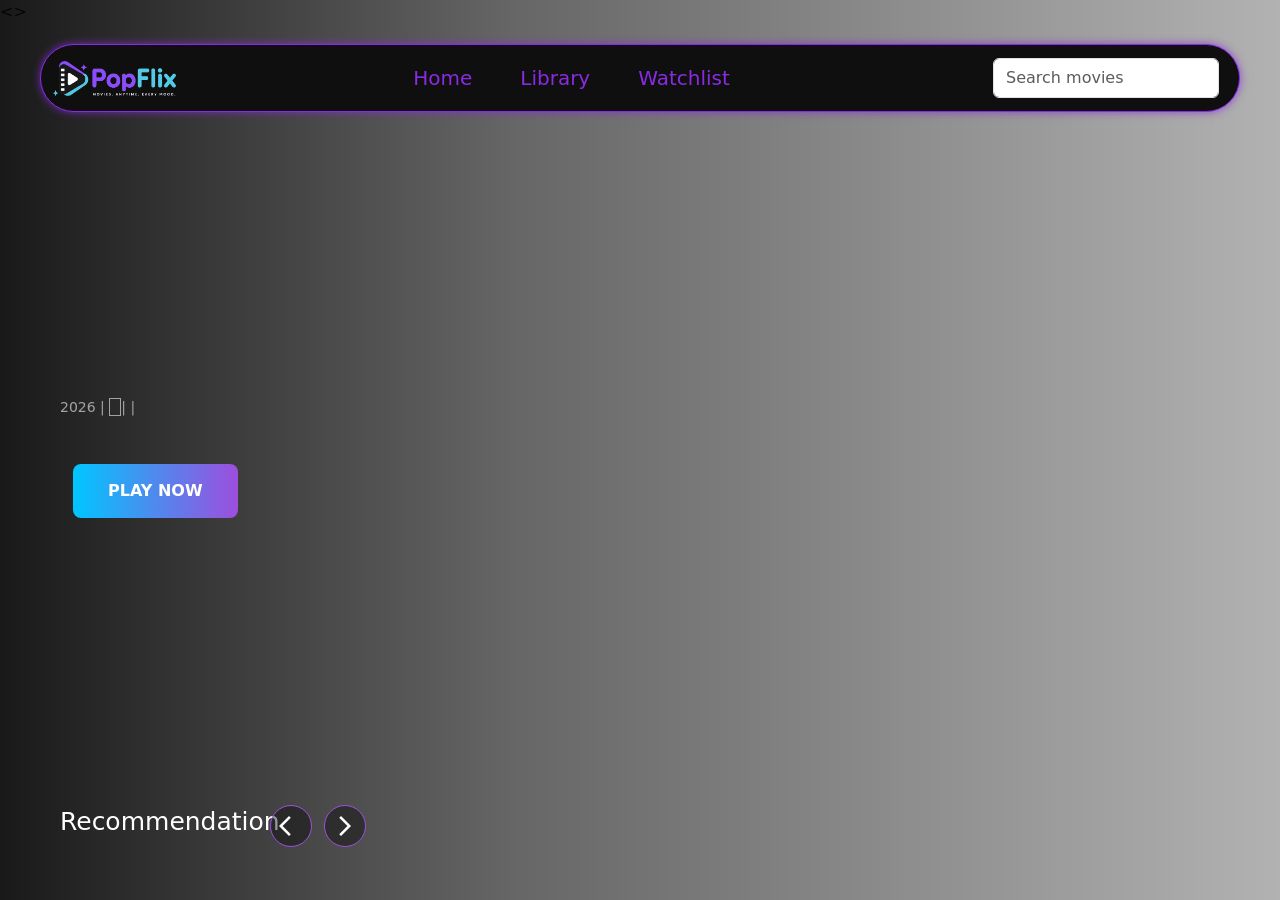
==== commit 913678e3: "remade the home page added api to homepage" ====
--- a/public/index.html
+++ b/public/index.html
@@ -1,39 +1,25 @@
 <!DOCTYPE html>
 <html lang="en">
 <head>
-  <meta charset="UTF-8">
-  <meta http-equiv="X-UA-Compatible" content="IE=Edge">
-  <meta name="viewport" content="width=device-width, initial-scale=1.0">
-  <meta name="keywords" content="template initial setup,html, css, links, futureUse">
-  <meta name="author" content="Calvin Wiid 261004, Michelle van Vuuren 251015, Luca Vannucchi 261027, Danielle van der Veer 261165">
-  <title>HomePage</title>
+    <meta charset="UTF-8">
+    <meta name="viewport" content="width=device-width, initial-scale=1.0">
+    <title>Netflix</title>
+    <link rel="stylesheet" href="/public/css/main.css">
 
-  <!-- Bootstrap CSS -->
-  <link href="https://cdn.jsdelivr.net/npm/bootstrap@5.3.3/dist/css/bootstrap.min.css" rel="stylesheet">
+    <link rel="stylesheet" href="https://fonts.googleapis.com/css2?family=Material+Symbols+Outlined:opsz,wght,FILL,GRAD@20..48,100..700,0..1,-50..200&icon_names=arrow_forward_ios" />
+    <link rel="stylesheet" href="https://fonts.googleapis.com/css2?family=Material+Symbols+Outlined:opsz,wght,FILL,GRAD@20..48,100..700,0..1,-50..200&icon_names=arrow_back_ios" />
+    <link rel="stylesheet" href="https://fonts.googleapis.com/css2?family=Material+Symbols+Outlined:opsz,wght,FILL,GRAD@20..48,100..700,0..1,-50..200" />
 
-  <!-- Font Awesome -->
-  <link rel="stylesheet" href="https://cdnjs.cloudflare.com/ajax/libs/font-awesome/6.5.1/css/all.min.css">
+    <link href="https://cdn.jsdelivr.net/npm/bootstrap@5.3.3/dist/css/bootstrap.min.css" rel="stylesheet">
 
-    
-<link href="https://cdn.jsdelivr.net/npm/bootstrap@5.3.8/dist/css/bootstrap.min.css" rel="stylesheet" integrity="sha384-sRIl4kxILFvY47J16cr9ZwB07vP4J8+LH7qKQnuqkuIAvNWLzeN8tE5YBujZqJLB" crossorigin="anonymous">
-<link rel="stylesheet" href="css/main.css">
-  
-  <script type="module" src="../public/js/js trending.js"></script>
-  <!-- Carousal CSS -->
-  <link rel="stylesheet" href="https://cdnjs.cloudflare.com/ajax/libs/OwlCarousel2/2.3.4/assets/owl.carousel.min.css">
-  <link rel="stylesheet" href="https://cdnjs.cloudflare.com/ajax/libs/OwlCarousel2/2.3.4/assets/owl.theme.default.min.css">
-
-  <!-- CSS -->
- <link rel="stylesheet" href="css/main.css">
 </head>
 
-<body>
-
-<!-- NAVBAR -->
+<>
+    <!-- NAVBAR -->
   <nav class="navbar navbar-expand-lg">
         <div class="container-fluid">
-            <a class="logo" href="../index.html">
-                <img src="../public/assets/img/PopFlix_logo_primary_whiteTagline.png" alt="popFlixLogo">
+            <a class="logo" href="/public/index.html">
+                <img src="../public/assets/img/PopFlix_logo_primary_whiteTagline copy.png" alt="popFlixLogo">
             </a>
             <button class="navbar-toggler" type="button" data-bs-toggle="collapse" data-bs-target="#navbarText" aria-controls="navbarText" aria-expanded="false" aria-label="Toggle navigation">
                 <i class="fa-solid fa-bars"></i>
@@ -62,123 +48,75 @@
         </div>
     </nav>
 
-  <!-- HERO / CAROUSAL -->
-   <section class="carousalL">
-    <div class="container my-4">
-    <div id="mainCarousel" class="carousel slide carousel-fade" data-bs-autoplay="true">
+    <div class="Background-Image">
+        <!-- Top heading section -->
+        <section class="content-section">
+            <div class="info-container">
+                <!-- Top heading title -->
+                <div class="title-container">
+                    <div class="logo-container title-info">
+                        <h1></h1>
+                    </div>
+                </div>
+                 <!-- content under title -->
+               <div class="title-info">
+                    <span class="title-info-metadata-item item-year">
+                        <span>2026</span>
+                    </span>
+                    <span class="info-spacer"> | </span>
+                    <span class="title-info-metadata-item item-maturity">
+                        <span class="maturity-number"></span>
+                    </span>
+                    <span class="info-spacer"> | </span>
+                    <span class="title-info-metadata-item item-vote">
+                        <span class="duration vote-average"></span>
+                    </span>
+                    <span class="info-spacer"> | </span>
+                    <span class="title-info-metadata-item item-language">
+                        <span class="language"></span>
+                    </span>
+                </div>
+                <!-- title description -->
+                <div>
+                    <div class="title-info-description">
+                    </div>
+                </div>
+                <!-- buttons -->
+                <div class="btn">
+                    <button class="btn-play">Play Now</button>
+                </div>
+        </section>
+        <!-- Recommandation -->
+        <section class="Recommandation-section">
+            <div class="title">
+                <!-- Title on the left -->
+                <div class="container-text">
+                        <span class="Recommandation-text">Recommendation</span>
+                </div>
 
-      <!-- INDICATORS DT -->
-       <div class="carousel-indicators">
-        <button type="button" data-bs-target="#mainCarousel" data-bs-slide-to="0" class="active" aria-current="true" aria-label="Slide 1"></button>
-        <button type="button" data-bs-target="#mainCarousel" data-bs-slide-to="1" aria-label="Slide 2"></button>
-        <button type="button" data-bs-target="#mainCarousel" data-bs-slide-to="2" aria-label="Slide 3"></button>
-      </div>
+                <!-- Arrows on the right -->
+        <div class="arrows-position">
+                <div class="arrow">
+                    <div class="circle" id="left">
+                        <span class="material-symbols-outlined">arrow_back_ios</span>
+                </div>
+                    <div class="circle" id="right">
+                        <span class="material-symbols-outlined">arrow_forward_ios</span>
+                    </div>
+                </div>
+            </div>
+        </div>
 
-      <!-- SLIDES -->
-       <div class="carousel-inner rounded-4 overflow-hidden">
-        <div class="carousel-item active">
-          <img src="https://picsum.photos/1200/500?random=1" class="d-block w-100" alt="Slide 1">
-          <div class="carousel-caption d-none d-md-block">
-            <h5>Featured Title 1</h5>
-            <p>Some description about this movie or show.</p>
-          </div>
-        </div>
-        <div class="carousel-item">
-          <img src="https://picsum.photos/1200/500?random=2" class="d-block w-100" alt="Slide 2">
-          <div class="carousel-caption d-none d-md-block">
-            <h5>Featured Title 2</h5>
-            <p>Some description about this movie or show.</p>
-          </div>
-        </div>
-        <div class="carousel-item">
-          <img src="https://picsum.photos/1200/500?random=3" class="d-block w-100" alt="Slide 3">
-          <div class="carousel-caption d-none d-md-block">
-            <h5>Featured Title 3</h5>
-            <p>Some description about this movie or show.</p>
-          </div>
-        </div>
-      </div>
-
-      <!-- CONTROL -->
-       <button class="carousel-control-prev" type="button" data-bs-target="#mainCarousel" data-bs-slide="prev">
-        <span class="carousel-control-prev-icon" aria-hidden="true"></span>
-        <span class="visually-hidden">Previous</span>
-      </button>
-      <button class="carousel-control-next" type="button" data-bs-target="#mainCarousel" data-bs-slide="next">
-        <span class="carousel-control-next-icon" aria-hidden="true"></span>
-        <span class="visually-hidden">Next</span>
-      </button>
-    </div>
-  </div>
-</section>
+            <div class="wrapper-field" id="imageContainer">
+                <!-- carousel  -->
+            </div>
+        </section>
 
 
-  <!-- TRENDING SECTION -->
-    <section class="game-section">
-    <h2 class="line-title">rending Movies</h2>
-
-    <div class="owl-carousel custom-carousel owl-theme">
-      <div class="item active" id="TrendingMovies" style="background-image: url(https://www.yudiz.com/codepen/expandable-animated-card-slider/dota-2.jpg);">
-        <div class="item-desc">
-          <h3>Dota 2</h3>
-          <p>Dota 2 is a multiplayer online battle arena by Valve. The game is a sequel to Defense of the Ancients, which was a community-created mod for Blizzard Entertainment's Warcraft III.</p>
-        </div>
-      </div>
-
-      <div class="item" style="background-image: url(https://www.yudiz.com/codepen/expandable-animated-card-slider/winter-3.jpg);">
-        <div class="item-desc">
-          <h3>The Witcher 3</h3>
-          <p>The Witcher 3 is an action role-playing game developed by CD Projekt Red. It is based on The Witcher series of fantasy novels.</p>
-        </div>
-      </div>
-
-      <div class="item" style="background-image: url(https://www.yudiz.com/codepen/expandable-animated-card-slider/rdr-2.jpg);">
-        <div class="item-desc">
-          <h3>RDR 2</h3>
-          <p>Red Dead Redemption 2 is a 2018 action-adventure game developed and published by Rockstar Games.</p>
-        </div>
-      </div>
-
-      <div class="item" style="background-image: url(https://www.yudiz.com/codepen/expandable-animated-card-slider/pubg.jpg);">
-        <div class="item-desc">
-          <h3>PUBG Mobile</h3>
-          <p>PUBG is a battle royale game where 100 players fight to be the last person standing.</p>
-        </div>
-      </div>
-
-      <div class="item" style="background-image: url(https://www.yudiz.com/codepen/expandable-animated-card-slider/fortnite.jpg);">
-        <div class="item-desc">
-          <h3>Fortnite</h3>
-          <p>Battle royale where 100 players fight to be the last person standing.</p>
-        </div>
-      </div>
-
-      <div class="item" style="background-image: url(https://www.yudiz.com/codepen/expandable-animated-card-slider/far-cry-5.jpg);">
-        <div class="item-desc">
-          <h3>Far Cry 5</h3>
-          <p>Far Cry 5 is a 2018 first-person shooter game developed by Ubisoft.</p>
-        </div>
-      </div>
-    </div>
-
-<div class="MOVIES">
-
-</div>
-
-
-  <!-- SCRIPT -->
-
-  <!-- JQUERY / PENCODE -->
-   <script src="https://cdnjs.cloudflare.com/ajax/libs/jquery/3.7.1/jquery.min.js"></script>
-
-   <!-- CAROUSAL JS -->
-    <script src="https://cdnjs.cloudflare.com/ajax/libs/OwlCarousel2/2.3.4/owl.carousel.min.js"></script>
-
-    <!-- BOOTSTRAP JS -->
-     <script src="https://cdn.jsdelivr.net/npm/bootstrap@5.3.3/dist/js/bootstrap.bundle.min.js"></script>
-
-    <!-- JS -->
-     <script src="../public/js/js trending.js"></script>
+        <!-- Bootstrap Js -->
+    <script src="https://cdn.jsdelivr.net/npm/bootstrap@5.3.3/dist/js/bootstrap.bundle.min.js"></script>
+    <script src="./js/main.js"></script>
+    <script src="./js/api.js"></script>
 
 </body>
 </html>
--- a/public/css/main.css
+++ b/public/css/main.css
@@ -76,23 +76,96 @@
 
 
 
+
+
+
+
 /*Danielle*/
 
-/*.watchlistBody{
-background: linear-gradient(to bottom, #141414 ,#54ff87);
-  color: #ffffff;
-  font-family:Arial, Helvetica, sans-serif;
-  margin: 0;
-}
-*/
-
-.moviePosters img:hover, .card-img-top:hover {
+.watchlistBody {
+ background: linear-gradient(130deg, #141414 , #141414,  #53CAE4);
+color: #ffffff;
+font-family:Arial, Helvetica, sans-serif;
+margin: 0px;
+padding: 40px;
+ min-height: 100vh;
+}
+
+
+
+.genre-stack {
+margin-bottom: 40px;
+}
+
+
+.card-row {
+display: flex;
+gap: 20px;
+ overflow-x: auto;
+padding: 10px 5px 30px 5px;
+scroll-behavior: smooth;
+cursor: grab;
+user-select: none;
+
+ 
+}
+
+.card-row::-webkit-scrollbar {
+ display: none;
+width: 0;
+ height: 0;
+background: transparent;
+}
+
+
+.movie-card {
+flex: 0 0 200px;
+ height: 300px;
+ background: transparent;
+ border: none;
+position: relative;
 cursor: pointer;
-transform: translateY(-15px);
-transition: box-shadow 0.3s ease, transform 0.3s ease;
-box-shadow: 0 22px 41px -15px #04b2d9;
-   
-}
+ box-shadow: 0 12px 35px -10px rgba(0, 0, 0, 0.8);
+ transition: transform 0.3s cubic-bezier(0.25, 0.8, 0.25, 1);
+}
+
+
+
+
+
+.movie-card:hover {
+transform: translateY(-8px);
+}
+
+.movie-card:hover .movie-poster {
+box-shadow: 0 20px 40px -15px #1f98b0;
+}
+
+
+.movie-poster {
+ width: 100%;
+height: 100%;
+ object-fit: cover;
+ display: block;
+ border-radius: 16px;
+
+  transition: transform 0.3s cubic-bezier(0.25, 0.8, 0.25, 1),
+box-shadow 0.3s ease;
+pointer-events: none; 
+}
+
+.content {
+ width: 100%;
+height: 100%;
+ object-fit: cover;
+ display: block;
+ border-radius: 16px;
+
+  transition: transform 0.3s cubic-bezier(0.25, 0.8, 0.25, 1),
+box-shadow 0.3s ease;
+pointer-events: none; 
+}
+
 
 
 
@@ -106,7 +179,7 @@
 
 
 .textCenter {
-margin-top: 35px;
+margin-top: 100px;
  margin-left:0px;
 font-size: 40;
  font-weight: bold;
@@ -123,68 +196,67 @@
 }
 
 .tabs button {
- font-size: 21px;
+ background: none;
+ border: none;
+  color: #F8F8F8;
+ font-size: 20px;
 padding: 10px 250px;
  cursor: pointer;
  margin-top: 0px;
- background: none;
- border: none;
-  color: #F8F8F8;
-}
+}
+
 
 #watchlistBtn {
-border: none;
-border-bottom: 8px solid transparent;
-border-image: linear-gradient(to right, #53CAE4, #53CAE4, #8D54FF) 1;
-}
-
-#watchlistBtn:hover {
-border-image: linear-gradient(to right, #280e87, #53CAE4) 1;
+ border-bottom: 3px solid #53CAE4;
+
+}
+
+#watchlistBtn:hover{
+border-bottom: 3px solid #8D54FF;
 }
 
 #favouritesBtn {
- border: none;
-border-bottom: 8px solid transparent;
-border-image: linear-gradient(to right, #53CAE4, #8D54FF,#8D54FF) 1;
+border-bottom: 3px solid #8D54FF;
+
 }
 
 #favouritesBtn:hover {
-border-image: linear-gradient(to right, #8D54FF, #3c075c) 1;
-}
-
-
-
-
-
-.watchlistBody{
-font-family:Arial, Helvetica, sans-serif;
-margin: 0;
-background: #157c93;
-color: #ffffff;
+border-bottom: 3px solid #53CAE4;
+}
+
+
+.watchlistBody {
+     background: linear-gradient(130deg, #141414 , #141414,  #53CAE4);
+  color: #ffffff;
+  font-family:Arial, Helvetica, sans-serif;
+  margin: 0;
+  padding: 40px;
+  min-height: 100vh;
+  
 }
 
 
 .favouritesBody {
-background:#4d3088;
- color: #ffffff;
-font-family:Arial, Helvetica, sans-serif;
-margin: 0;
-}
-
-
-.custom-remove-btn {
-color: #ffffff;        
-border: 1px solid #ff4d4d;
-background-color: #ff4d4d; 
- 
-}
-
-
-.custom-remove-btn:hover {
- background-color: #cc0000;
-border-color: #cc0000;
-color: #ffffff;
-}
+     background: linear-gradient(130deg, #141414 , #141414,  #8D54FF);
+  color: #ffffff;
+  font-family:Arial, Helvetica, sans-serif;
+  margin: 0;
+  padding: 40px;
+  min-height: 100vh;
+  
+.movie-card:hover .movie-poster {
+  box-shadow: 0 20px 40px -15px #8D54FF;
+}
+}
+
+
+
+
+
+
+
+
+
 
 
  /* Calvin */
@@ -783,332 +855,329 @@
 
 /* LUCA HOME PAGE CSS */
 
-.game-section{
-background-color: #f9f9f9;
-height: 800px;
-margin-top: 150px;
-border-color: #07c401;
-}
-
-.aboutUS{
-background-color: #c51919;
-height: 800px;
-margin-top: 0px;
-}
+* {
+  margin: 0;
+  padding: 0;
+  box-sizing: border-box;
+  color: white;
+  text-decoration: none;
+}
+
+body {
+  background-color: black;
+}
+
+.content-section {
+  position: relative;
+  height: 100vh;
+  display: flex;
+  align-items: center;
+  padding-left: 60px;
+  z-index: 2;
+  background: transparent;
+}
+
+.info-container {
+  max-width: 550px;
+  background: transparent;
+  margin-bottom: 100px;
+}
+
+.logo-container h1 {
+    font-size: 55px;
+    margin-bottom: 55px;
+    line-height: 60px;
+}
+
+.title-info {
+    color: #ffffff;
+    display: inline-block;
+    font-size: 14px;
+    font-weight: 400;
+    line-height: 60px;
+}
+
+.title-info-metadata-item span {
+    color: #a3a3a3;
+    font-size: 14px;
+    font-weight: 400;
+    line-height: 18px;
+    cursor: pointer;
+    text-transform: uppercase;
+}
+
+.maturity-number {
+    border: 1px solid #a3a3a3;
+    padding: 0 5px;
+}
+
+.info-spacer {
+    color: #a3a3a3;
+}
+
+.btn {
+    margin-top: 20px;
+    gap: 20px;
+    align-items: center;
+    display: flex;
+}
+
+.btn-play{
+    background: linear-gradient(90deg, #00c6ff, #9d4edd);
+    border: none;
+    padding: 15px 35px;
+    cursor: pointer;
+    border-radius: 8px;
+    font-size: 16px;
+    font-weight: 600;
+    text-transform: uppercase;
+}
+
+.title-container {
+    margin: 40px 0 0;
+    animation:details 1s ease-in-out forwards;
+}
+
+@keyframes details {
+    from {
+        transform: translateY(-40px);
+        opacity: 0;
+    }
+    to {
+        transform: translateY(0);
+        opacity: 1;
+    }
+}
+
+.Recommandation-section {
+  position: absolute;
+  bottom: 40px;
+  left: 0;
+  width: 100%;
+  padding: 0 60px;
+  z-index: 5;
+}
+
+.title {
+  display: flex;
+  justify-content: space-between;
+  align-items: center;
+  margin-bottom: 16px;
+}
+
+.arrow {
+  display: flex;
+  gap: 12px;
+  align-items: center;
+}
+
+ .arrows-position {
+  position: absolute;
+  padding-left: 10px;
+  padding-top: 10px;
+  z-index: 2;
+  margin-left: 200px;
+}
+
+.circle {
+  width: 42px;
+  height: 42px;
+  border-radius: 50%;
+  border: 1px solid #9d4edd;
+  display: flex;
+  align-items: center;
+  justify-content: center;
+  cursor: pointer;
+  transition: 0.2s ease;
+  background: rgba(0, 0, 0, 0.4);
+}
+
+.circle:hover {
+  background: rgb(0, 0, 0);
+  color: black;
+  border-color: #00c6ffcc;
+}
+
+.circle:hover .next,
+.circle:hover .back {
+  color: black;
+}
+
+.back {
+    font-size: 16px !important;
+}
+
+.back, .next {
+  position: absolute;
+  top: 50%;
+  right: 50%;
+  transform: translate(50%, 50%);
+  font-size: 16px;
+}
+
+.wrapper-field {
+  margin-top: 20px;
+  width: 100%;
+  position: relative;
+}
+
+.wrapper-field .carousel {
+  cursor: pointer;
+  white-space: nowrap;
+  scroll-behavior: smooth;
+  display: flex;
+  transition: transform 0.3s ease-in-out;
+}
+
+.carousel img{
+  border-radius: 14px;
+  border: 2px solid rgba(0, 198, 255, 0.2);
+}
+
+.wrapper-field .carousel img:hover {
+  transform: scale(1.05);
+  box-shadow:
+    0 12px 25px rgba(0, 0, 0, 0.7),
+    0 0 25px rgba(138, 43, 226, 0.7),
+    0 0 45px rgba(138, 43, 226, 0.4); ;
+}
+
+.container-text {
+  animation: text-up 2s ease-in-out forwards;
+}
+
+@keyframes text-up {
+  from {
+    transform: translateY(15px);
+    opacity: 0;
+  }
+  to {
+    transform: translateY(0);
+    opacity: 1;
+  }
+}
+
+.Recommandation-text {
+  color: #ffffff;
+  font-size: 25px;
+  font-weight: 400;
+}
+
+.carousel img {
+  margin-left: 14px;
+  animation: slide-up 0.5s ease-in-out forwards;
+}
+
+@keyframes slide-up {
+  from {
+    transform: translateY(50px);
+    opacity: 0;
+  }
+  to {
+    transform: translateY(0);
+    opacity: 1;
+  }
+}
+
+.carousel img:first-child {
+  margin-left: 0px;
+}
+
+.Background-Image::before {
+  content: "";
+  position: absolute;
+  top: 0;
+  left: 0;
+  width: 100%;
+  height: 100%;
+  background: linear-gradient(
+    to right,
+    rgba(0, 0, 0, 0.9) 0%,
+    rgba(0, 0, 0, 0.6) 40%,
+    rgba(0, 0, 0, 0.3) 100%
+  );
+  z-index: 1;
+}
+
+.Background-Image {
+  position: fixed;
+  top: 0;
+  left: 0;
+  width:100%;
+  height: 100%;
+  background-size: cover;
+  background-repeat: no-repeat;
+  background-position: center center;
+}
+
+@media only screen and (max-width: 950px){
+    .info-container{
+        width:100%;
+    }
+    .logo-container h1 {
+        margin-bottom: 0px;
+    }
+}
+
+
 
 /* NAVBAR */
-body {
-  font-family: "Roboto", sans-serif;
-  font-size: 16px;
-  background: url(/public/assets/img/login_bg_img.png);  
-  color: #fff;
-}
-
-img {
-  max-width: 100%;
-  border: 0;
-}
-
-a {
-  text-decoration: none;
-  color: inherit;
-  outline: none;
-  transition: all 0.4s ease-in-out;
-}
-
-a:hover {
-  color: #53CAE4;
-}
 
 .navbar {
   margin: 20px 40px;
   background-color: #0f0f0f;
-  border-radius: 45px;
+  border-radius: 50px;
   border: 1px solid #8a2be2;
-  box-shadow: 0 0 8px rgba(138, 43, 226, 0.8);
+  box-shadow: 0 0 12px rgba(138, 43, 226, 0.6);
+  padding: 10px 20px;
+  position: relative;
+  z-index: 100;
+  
 }
 
 .logo img {
-  max-height: 35px;
+  height: 36px;
   width: auto;
 }
 
-
-.container-fluid {
-  padding: 0 30px;
-}
-
-#active {
+.nav-link {
+  color: #8a2be2 !important;
+  font-weight: 500;
+  transition: 0.2s;
+}
+
+.nav-link:hover,
+.nav-link.active {
+  color: #53CAE4 !important;
+}
+
+.searchBox {
+  background: rgba(138, 43, 226, 0.2);
+  border: 1px solid #8a2be2;
+  color: #c9a0ff;
+  border-radius: 20px;
+  width: 220px;
+}
+
+.searchBox::placeholder {
+  color: #a analog 78d4;
+}
+
+.searchBox:focus {
+  background: rgba(83, 202, 228, 0.15);
+  border-color: #53CAE4;
+  box-shadow: 0 0 8px rgba(83, 202, 228, 0.5);
   color: #53CAE4;
 }
 
-.nav-link {
+.fa-magnifying-glass,
+.fa-bars {
   color: #8a2be2;
 }
 
-.nav-link:hover {
-  color: #53CAE4;
-  transition: color 0.2s ease-in-out;
-}
-
-.fa-magnifying-glass {
-  color: #8a2be2;
-}
-
-.searchBox {
-  background-color: rgba(132, 38, 225, 0.3);
-  border-color: #8a2be2;
-  margin-top: -3px;
-  margin-bottom: -3px;
-  width: 270px;
-  color: #6d1db8;
-}
-
-.searchBox::placeholder {
-  color: #6d1db8;
-}
-
-.searchBox:focus {
-  background-color: rgba(38, 163, 231, 0.3);
-  border-color: #53CAE4;
-  color: #2e92a9;
-  box-shadow: 0 0 8px rgba(83, 202, 228, 0.8);
-}
-
-.searchBox:focus::placeholder {
-  color: #2e92a9;
-}
-
+.fa-bars:hover,
 form:focus-within .fa-magnifying-glass {
   color: #53CAE4;
-  transition: color 0.2s ease-in-out;
-}
-
-.fa-bars {
-  color: #8a2be2;
-}
-
-.fa-bars:hover {
-  color: #53CAE4;
-}
-
-/* TITLES */
-
-h2 {
-  margin-bottom: 48px;
-  padding-bottom: 16px;
-  font-size: 20px;
-  line-height: 28px;
-  font-weight: 700;
-  position: relative;
-  text-transform: capitalize;
-  color: #00aad1;
-}
-
-h3 {
-  margin: 0 0 10px;
-  font-size: 28px;
-  line-height: 36px;
-}
-
-/* Title underline */
-.line-title {
-  position: relative;
-  width: 400px;
-}
-
-.line-title::before,
-.line-title::after {
-  content: "";
-  position: absolute;
-  bottom: 0;
-  left: 0;
-  height: 4px;
-  border-radius: 2px;
-}
-
-.line-title::before {
-  width: 100%;
-  background: #f2f2f2;
-}
-
-.line-title::after {
-  width: 32px;
-  background: #dc00c2;
-}
-
-/* GAME SECTION */
-
-.game-section {
-  padding: 60px 50px;
-}
-
-.game-section .owl-stage {
-  margin: 15px 0;
-  display: flex;
-}
-
-.game-section .item {
-  margin: 0 15px 60px;
-  width: 320px;
-  height: 400px;
-  display: flex;
-  align-items: flex-end;
-  background: #343434 no-repeat center center / cover;
-  border-radius: 16px;
-  overflow: hidden;
-  position: relative;
-  transition: all 0.4s ease-in-out;
-  cursor: pointer;
-}
-
-.game-section .item.active {
-  width: 500px;
-  box-shadow: 12px 40px 40px rgba(0, 0, 0, 0.25);
-}
-
-.game-section .item::after {
-  content: "";
-  display: block;
-  position: absolute;
-  height: 100%;
-  width: 100%;
-  left: 0;
-  top: 0;
-  background-image: linear-gradient(rgba(0, 0, 0, 0), rgba(0, 0, 0, 1));
-}
-
-.game-section .item-desc {
-  padding: 0 24px 12px;
-  color: #fff;
-  position: relative;
-  z-index: 1;
-  overflow: hidden;
-  transform: translateY(calc(100% - 54px));
-  transition: all 0.4s ease-in-out;
-}
-
-.game-section .item.active .item-desc {
-  transform: none;
-}
-
-.game-section .item-desc p {
-  opacity: 0;
-  transform: translateY(32px);
-  transition: all 0.4s ease-in-out 0.2s;
-}
-
-.game-section .item.active .item-desc p {
-  opacity: 1;
-  transform: translateY(0);
-}
-
-.game-section .owl-theme.custom-carousel .owl-dots {
-  margin-top: -20px;
-  position: relative;
-  z-index: 5;
-}
-
-/* RESPONSIVE CODE  */
-@media (min-width: 992px) and (max-width: 1199px) {
-  h2 {
-    margin-bottom: 32px;
-  }
-
-  h3 {
-    font-size: 24px;
-    line-height: 32px;
-  }
-
-  .game-section {
-    padding: 50px 30px;
-  }
-
-  .game-section .item {
-    margin: 0 12px 60px;
-    width: 260px;
-    height: 360px;
-  }
-
-  .game-section .item.active {
-    width: 400px;
-  }
-
-  .game-section .item-desc {
-    transform: translateY(calc(100% - 46px));
-  }
-}
-
-@media (min-width: 768px) and (max-width: 991px) {
-  h2 {
-    margin-bottom: 32px;
-  }
-
-  h3 {
-    font-size: 24px;
-    line-height: 32px;
-  }
-
-  .line-title {
-    width: 330px;
-  }
-
-  .game-section {
-    padding: 50px 30px 40px;
-  }
-
-  .game-section .item {
-    margin: 0 12px 60px;
-    width: 240px;
-    height: 330px;
-  }
-
-  .game-section .item.active {
-    width: 360px;
-  }
-
-  .game-section .item-desc {
-    transform: translateY(calc(100% - 42px));
-  }
-}
-
-@media (max-width: 767px) {
-  body {
-    font-size: 14px;
-  }
-
-  h2 {
-    margin-bottom: 20px;
-  }
-
-  h3 {
-    font-size: 19px;
-    line-height: 24px;
-  }
-
-  .line-title {
-    width: 250px;
-  }
-
-  .game-section {
-    padding: 30px 15px 20px;
-  }
-
-  .game-section .item {
-    margin: 0 10px 40px;
-    width: 200px;
-    height: 280px;
-  }
-
-  .game-section .item.active {
-    width: 270px;
-    box-shadow: 6px 10px 10px rgba(0, 0, 0, 0.25);
-  }
-
-  .game-section .item-desc {
-    padding: 0 14px 5px;
-    transform: translateY(calc(100% - 42px));
-  }
 }
 
 
@@ -1288,71 +1357,4 @@
     background-color: #53CAE4;
     color: white;
     border-color: #53CAE4;
-}
-
-
-.moviePoster {
-    position: relative;
-}
-
-.movieActions {
-    position: absolute;
-    top: 10px;
-    right: 10px;
-    z-index: 5;
-    display: flex;
-    gap: 8px;
-    opacity: 0;
-    transition: opacity 0.3s ease;
-}
-
-.movieActionBtn {
-    width: 35px;
-    height: 35px;
-    display: flex;
-    align-items: center;
-    justify-content: center;
-    border-radius: 50%;
-    border: 1px solid #53CAE4;
-    background-color: rgba(0, 0, 0, 0.8);
-    color: #53CAE4;
-    cursor: pointer;
-    transition: background-color 0.3s ease;
-}
-
-.movieActionBtn:hover {
-    background-color: #8a2be2;
-    border-color: #8a2be2;
-    color: white;
-}
-
-.moviePoster:hover .movieActions,
-.moviePoster:focus-within .movieActions {
-    opacity: 1;
-}
-
-@media (max-width: 991.98px), (hover: none), (pointer: coarse) {
-    .movieActions {
-        opacity: 1;
-    }
-}
-
-.movieRating {
-    position: absolute;
-    bottom: 10px;
-    right: 10px;
-    display: flex;
-    align-items: center;
-    gap: 5px;
-    padding: 5px 8px;
-    border-radius: 6px;
-    background-color: rgba(0, 0, 0, 0.85);
-    color: white;
-    font-size: 13px;
-    font-weight: 600;
-    z-index: 4;
-}
-
-.movieRating i {
-    color: #ffc83d;
 }
